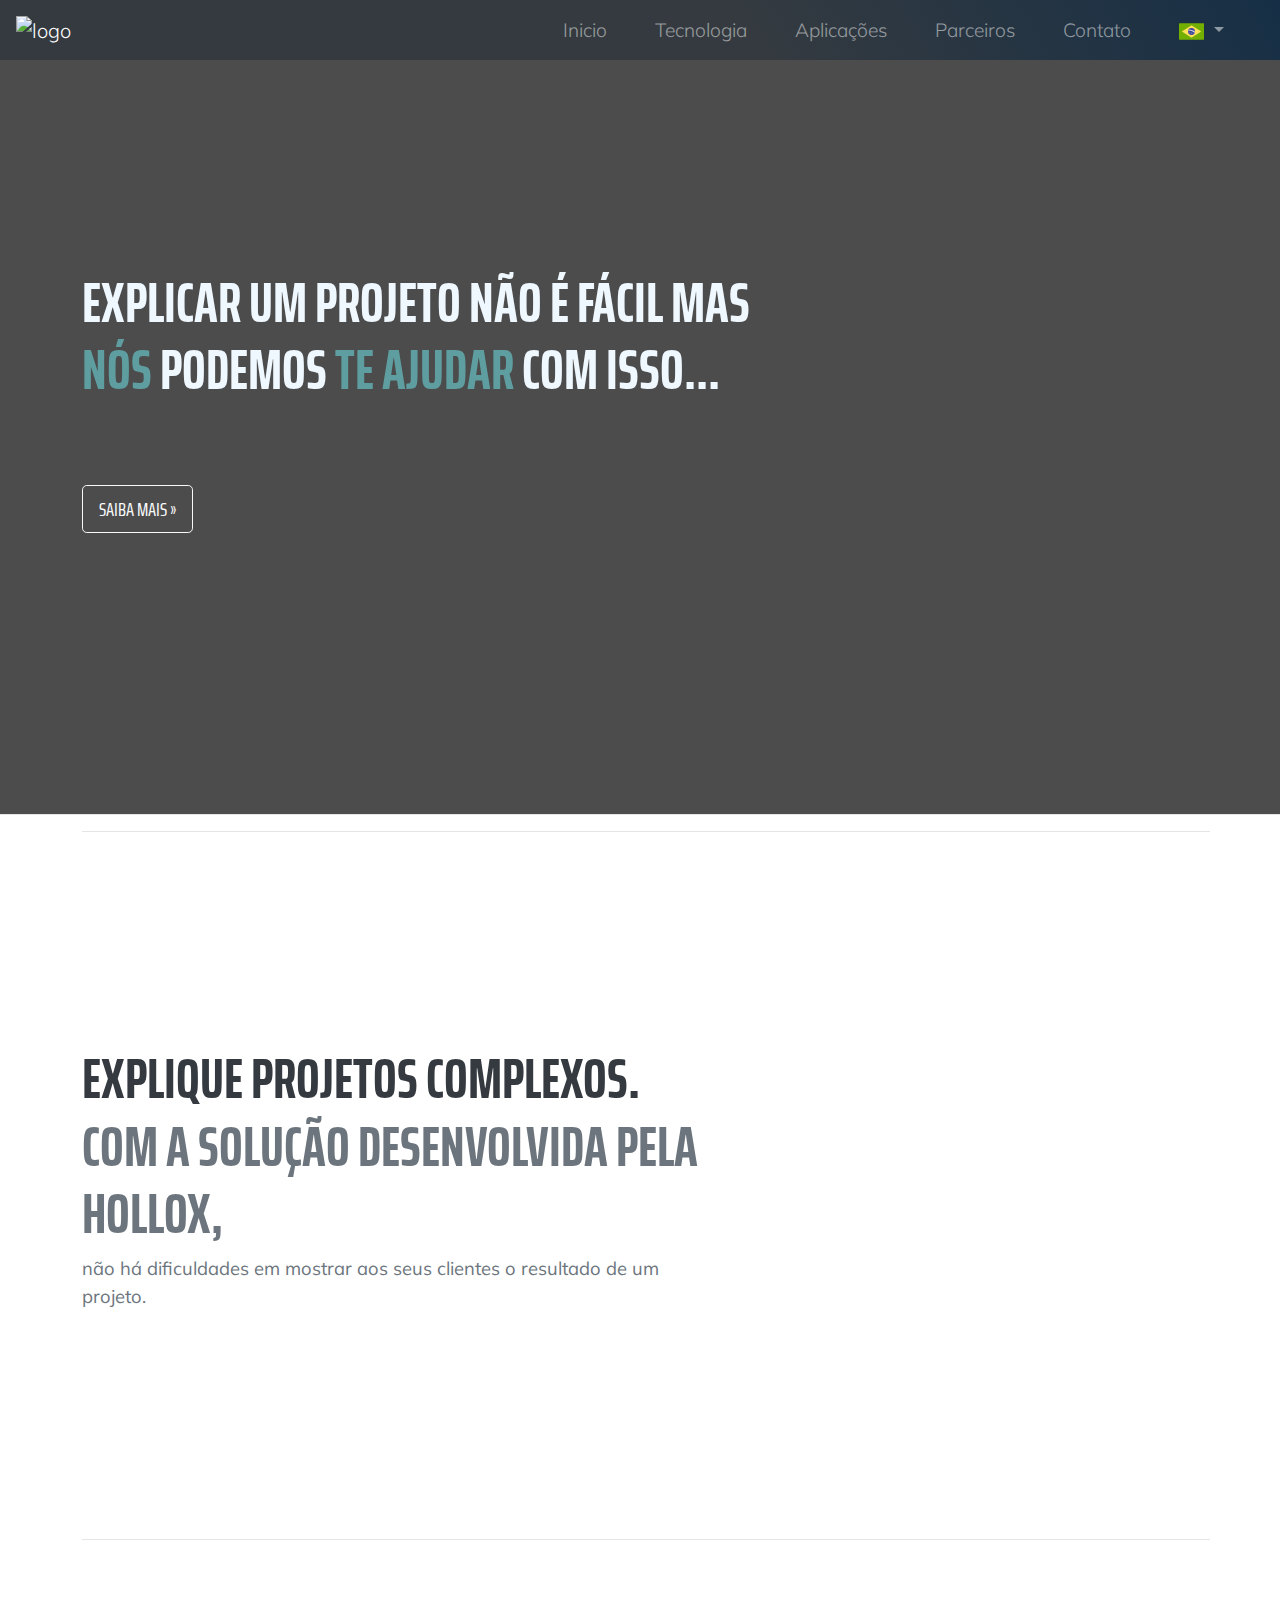
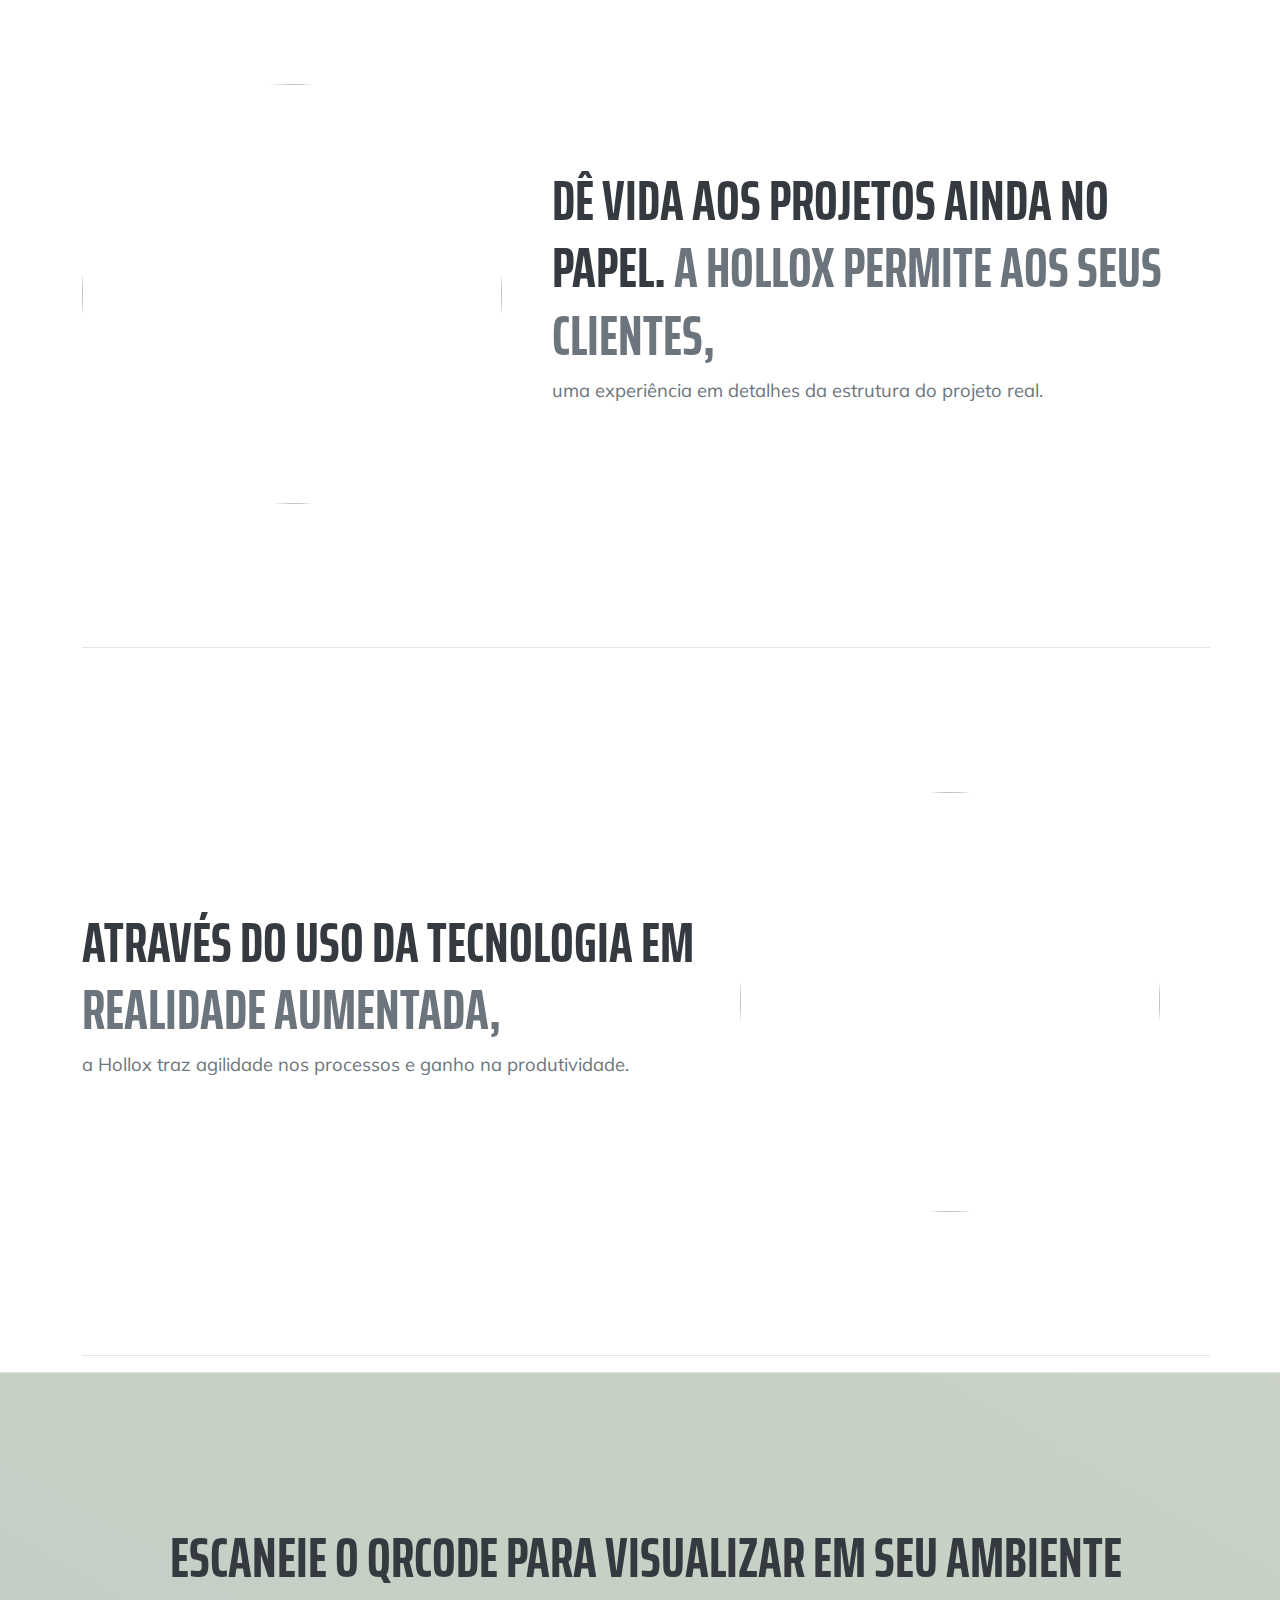
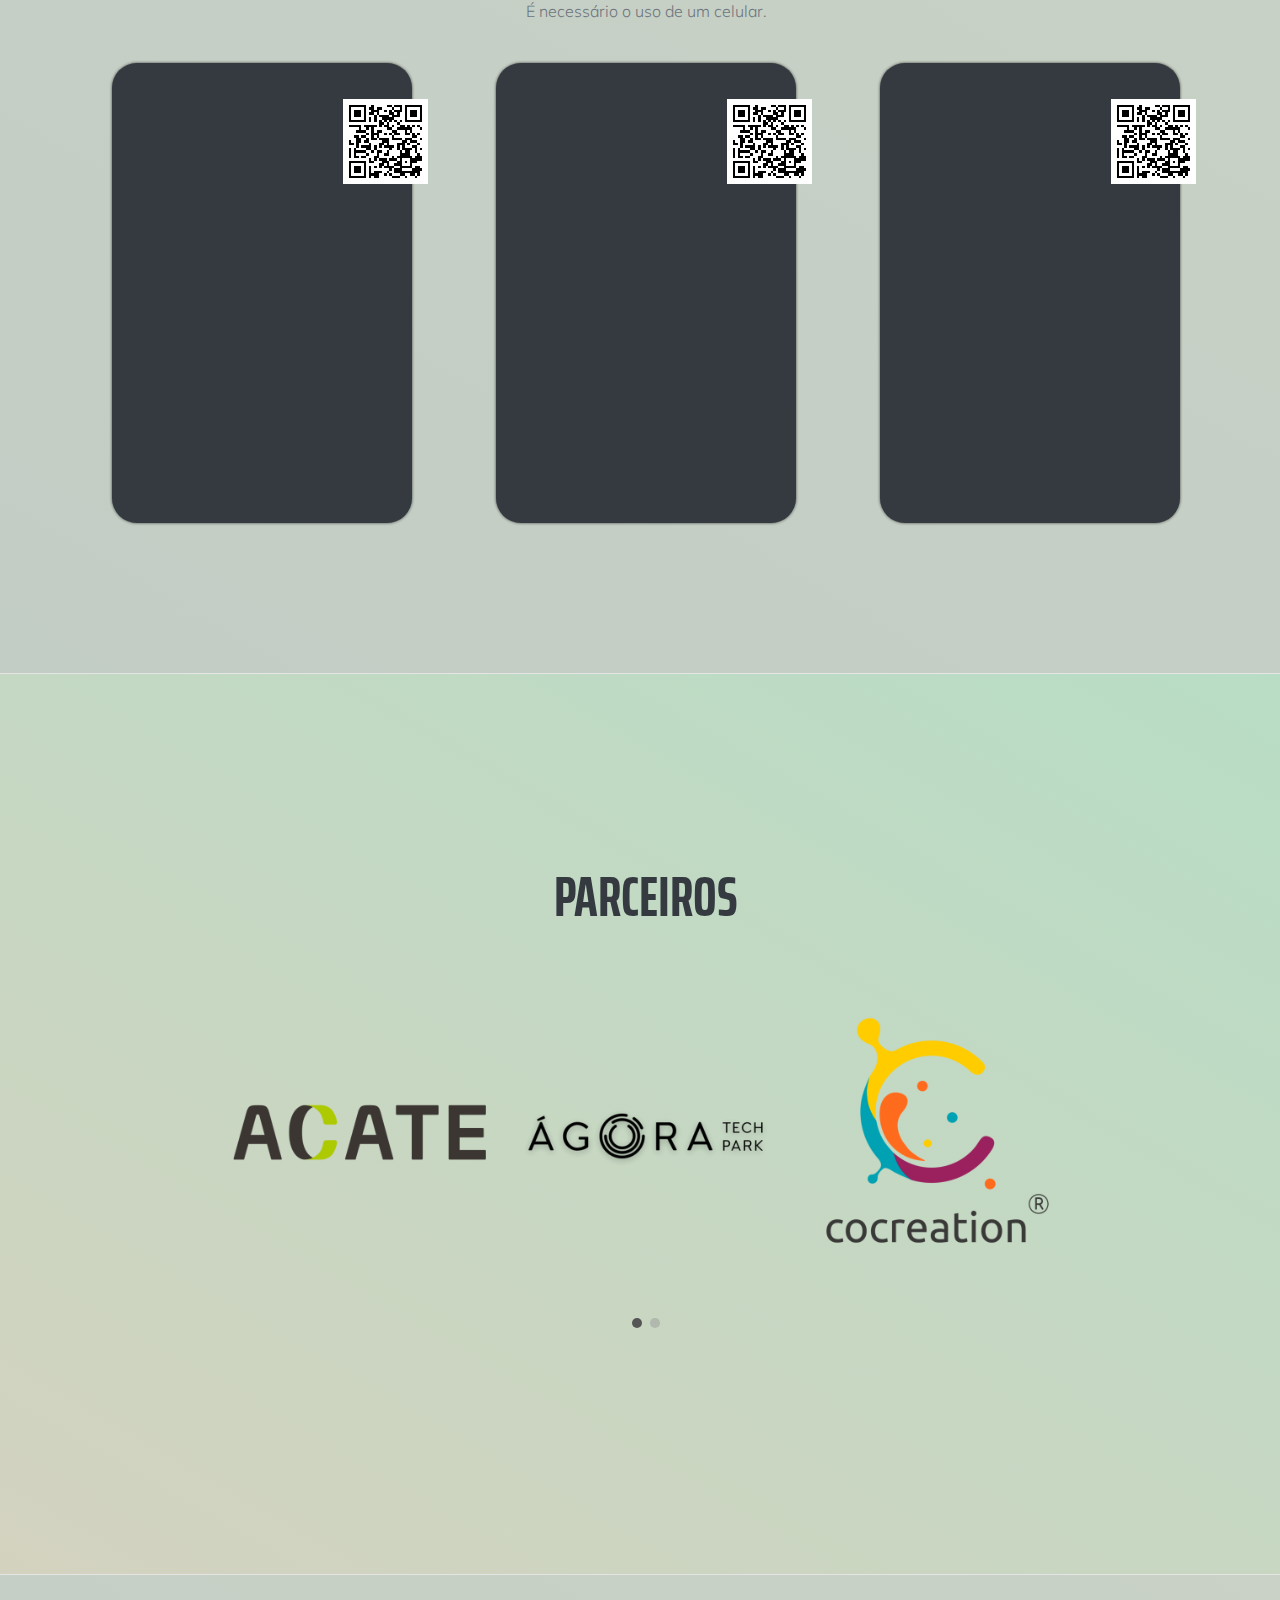
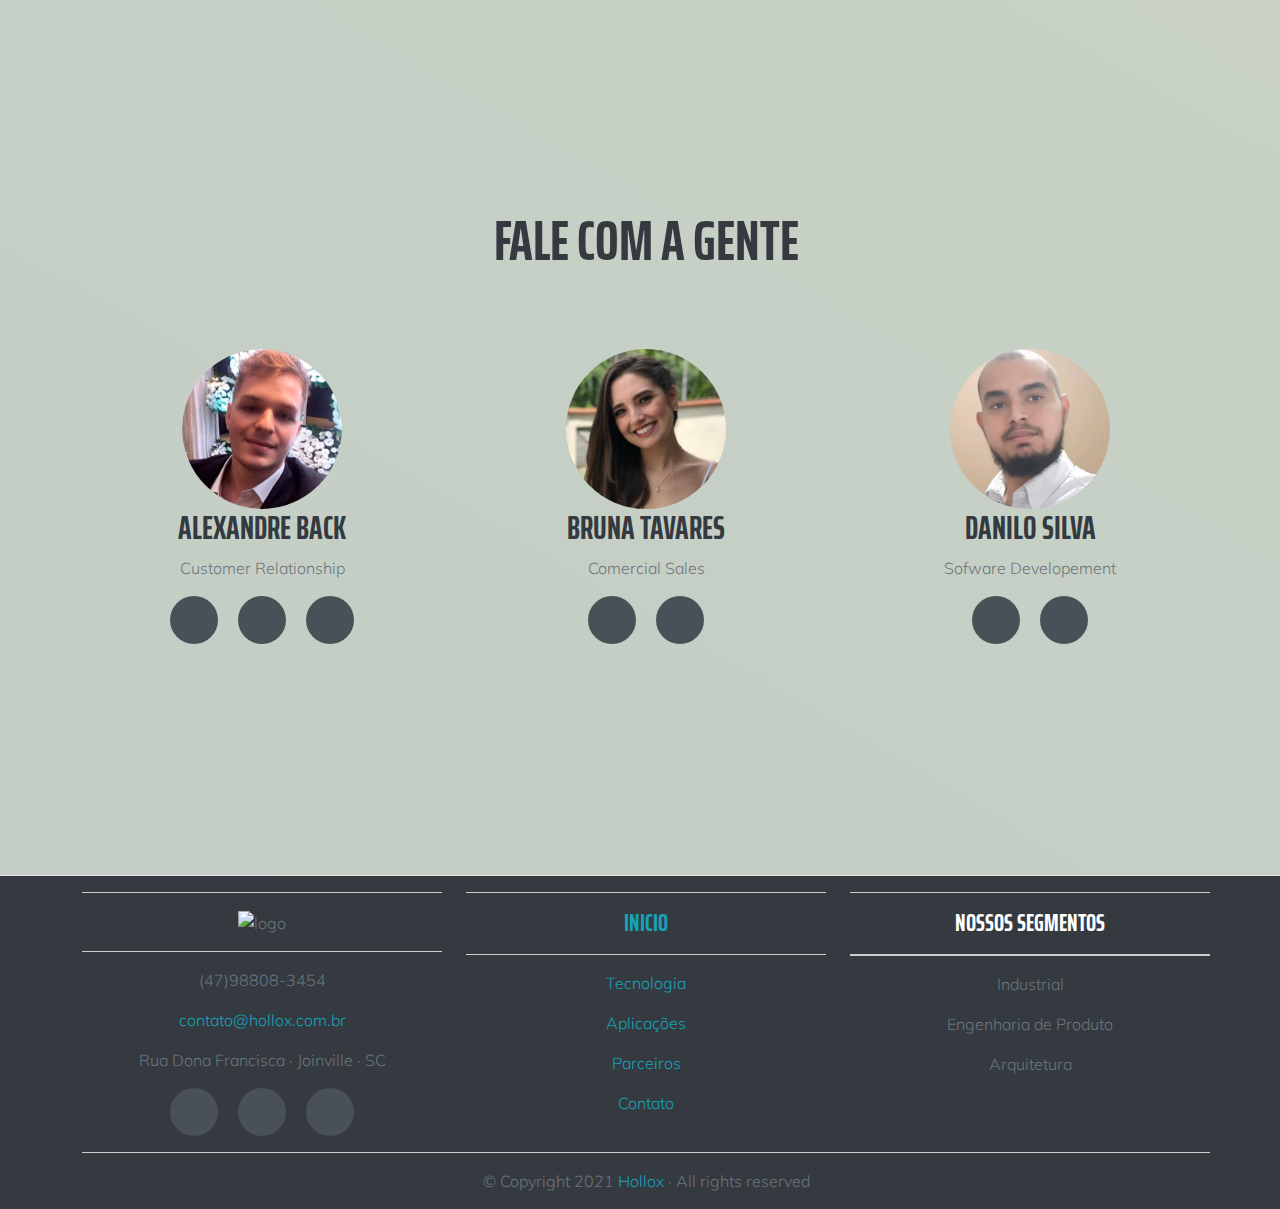
==== holloxSite/index.html @ 1ec5e2f7 "Adicionado Filtro black na imagem de capa" ====
<!doctype html>
<html lang="en">
  <head>
    <meta charset="utf-8">
    <meta name="viewport" content="width=device-width, initial-scale=1">
    <meta name="description" content="">
    <meta name="author" content="Mark Otto, Jacob Thornton, and Bootstrap contributors">
    <meta name="generator" content="Hugo 0.80.0">
    <title>Carousel Template · Bootstrap v5.0</title>

    <link rel="canonical" href="https://getbootstrap.com/docs/5.0/examples/carousel/">

    <link href="https://cdn.jsdelivr.net/npm/bootstrap@5.0.0-beta2/dist/css/bootstrap.min.css" rel="stylesheet" integrity="sha384-BmbxuPwQa2lc/FVzBcNJ7UAyJxM6wuqIj61tLrc4wSX0szH/Ev+nYRRuWlolflfl" crossorigin="anonymous">

    <!-- 🚨 REQUIRED: Web Components polyfill to support Edge and Firefox < 63 -->
    <script src="https://unpkg.com/@webcomponents/webcomponentsjs@2.1.3/webcomponents-loader.js"></script>

    <!-- 💁 OPTIONAL: Intersection Observer polyfill for better performance in Safari and IE11 -->
    <script src="https://unpkg.com/intersection-observer@0.5.1/intersection-observer.js"></script>

    <!-- 💁 OPTIONAL: Resize Observer polyfill improves resize behavior in non-Chrome browsers -->
    <script src="https://unpkg.com/resize-observer-polyfill@1.5.0/dist/ResizeObserver.js"></script>

    <!-- 💁 OPTIONAL: Fullscreen polyfill is needed to fully support AR features -->
    <script src="https://unpkg.com/fullscreen-polyfill@1.0.2/dist/fullscreen.polyfill.js"></script>

    <!-- 💁 OPTIONAL: Include prismatic.js for Magic Leap support -->
    <script src="https://unpkg.com/@magicleap/prismatic/prismatic.min.js"></script>
    
    <!-- 💁 OPTIONAL: The :focus-visible polyfill removes the focus ring for some input types -->
    <script src="https://unpkg.com/focus-visible@5.0.2/dist/focus-visible.js" defer></script>    
    
    <!-- Font Awesome icons (free version)-->
    <script src="https://use.fontawesome.com/releases/v5.15.1/js/all.js" crossorigin="anonymous"></script> 

    <!-- Google fonts-->
    <link href="https://fonts.googleapis.com/css?family=Saira+Extra+Condensed:500,700" rel="stylesheet" type="text/css" />
    <link href="https://fonts.googleapis.com/css?family=Muli:400,400i,800,800i" rel="stylesheet" type="text/css" />

    <!-- Bootstrap core CSS -->
    <link href="../assets/dist/css/bootstrap.min.css" rel="stylesheet">    

    <!-- Custom styles for this template -->
    <link href="css/carousel.css" rel="stylesheet">
  </head>

  <body id="page-top"> 
    <header>
      <!-- Navigation--> 
      <nav class="navbar navbar-dark bg-dark navbar-expand-lg fixed-top navbar-custom">
        <a class="navbar-brand" href="#home">
          <img src="http://hollox.com.br/img/logo.png" width="130" height="50" alt="logo">              
        </a>
        <button class="navbar-toggler" type="button" data-toggle="collapse" data-target="#navbar-list-6" aria-controls="navbarNav" aria-expanded="false" aria-label="Toggle navigation">
          <span class="navbar-toggler-icon"></span>
        </button>
        <div class="collapse navbar-collapse justify-content-end" id="navbar-list-6">
          <ul class="navbar-nav">                                               
            <li class="nav-item"><a class="nav-link js-scroll-trigger" href="#home" id="home01">Inicio</a></li>                
            <li class="nav-item"><a class="nav-link js-scroll-trigger" href="#tecnology" id="tecnology01">Tecnologia</a></li>            
            <li class="nav-item"><a class="nav-link js-scroll-trigger" href="#aplications" id="aplications01">Aplicações</a></li>
            <li class="nav-item"><a class="nav-link js-scroll-trigger" href="#parceiros" id="parceiros01">Parceiros</a></li>                
            <li class="nav-item"><a class="nav-link js-scroll-trigger" href="#contato" id="contato01">Contato</a></li>
            <li class="nav-item dropdown">
                <a class="nav-link dropdown-toggle" href="#" id="navbarDarkDropdownMenuLink" role="button" data-bs-toggle="dropdown">
                    <img id="dropDownCurrent" src="assets/img/brazil.svg" height="25" alt="logo">
                </a>
                <ul class="dropdown-menu dropdown-menu-dark" aria-labelledby="navbarDarkDropdownMenuLink">
                  <li><a class="dropdown-item" href="#" id="dropDownBR" onclick="imgBR(), changeLanguage_BR()"><img src="assets/img/brazil.svg" height="25" alt="logo"> PT-BR</a></li>
                  <li><a class="dropdown-item" href="#" id="drpDownEUA" onclick="imgEUA(), changeLanguage_EUA()"><img src="assets/img/eua.svg" height="25" alt="logo"> EUA</a></li>                      
                </ul>
              </li>                
            </li>                
          </ul>
        </div>
      </nav>
    </header>

    <div class="container-fluid p-0">
      <!-- cabecalho-->
      <footer id="home" style="background-image: linear-gradient(rgba(0, 0, 0, 0.7),
      rgba(0, 0, 0, 0.7)), url('assets/img/convertCapaFull.gif');
        background-repeat: no-repeat;
        background-attachment: fixed;
        background-size: cover; opacity: 1;">        
        <div class="container">
          <div class="row featurette">
            <div class="col-md-8 order-md-1" >
              <h2 class="featurette-heading" style="opacity: 100%; color: aliceblue;"></br></br></br></br>Explicar um projeto não é fácil mas <span style="color:cadetblue;">nós</span> podemos <span style="color:cadetblue;">te ajudar</span> com isso...  </br></br><a type="button" class="btn btn-outline-light btn-lg" href="#tecnology" id="liveToastBtn">Saiba mais »</a></br></br></br></br></br></h2>
            </div>              
          </div>       
        </div>
      </footer>       

      <hr class="m-0" /> 

      <footer class="container marketing" id="tecnology">   
        
        <hr class="featurette-divider">

        <div class="row featurette" style="display: flex; align-items: center; justify-content: center; height: 75vh; width: 100%;">
          <div class="col-md-7 order-md-2">
            <h2 class="featurette-heading">Explique projetos complexos. <span class="text-muted">Com a solução desenvolvida pela Hollox,</span></h2>
            <p class="lead">não há dificuldades em mostrar aos seus clientes o resultado de um projeto.</p>
          </div>
          <div class="col-md-5 order-md-2">
            <!-- 16:9 aspect ratio -->
            <div class="embed-responsive embed-responsive-16by9">
              <iframe class="embed-responsive-item" src="https://www.youtube.com/embed/s35lIK54ry0"></iframe>        
            </div>
          </div>
        </div>

        <hr class="featurette-divider">

        <div class="row featurette" style="display: flex; align-items: center; justify-content: center; height: 75vh; width: 100%;">
          <div class="col-md-7 order-md-2">
            <h2 class="featurette-heading">Dê vida aos projetos ainda no papel. <span class="text-muted">a Hollox permite aos seus clientes,</span></h2>
            <p class="lead">uma experiência em detalhes da estrutura do projeto real.</p>
          </div>
          <div class="col-md-5 order-md-1">
            <img width="420" height="420" src="assets/img/001.png" alt="" style="border-radius: 100%;"/>
          </div>
        </div>

        <hr class="featurette-divider">

        <div class="row featurette" style="display: flex; align-items: center; justify-content: center; height: 75vh; width: 100%;">
          <div class="col-md-7">
            <h2 class="featurette-heading">Através do uso da tecnologia em <span class="text-muted">realidade aumentada,</span></h2>
            <p class="lead">a Hollox traz agilidade nos processos e ganho na produtividade.</p>
          </div>
            <div class="col-md-5">
              <img width="420" height="420" src="assets/img/002.png" alt="" style="border-radius: 100%;"/>
          </div>
        </div>        

        <hr class="featurette-divider">        

        <!-- /END THE FEATURETTES -->

      </footer><!-- /.container -->

      <hr class="m-0" />

      <footer class="gradientContato" id="aplications">
        <div class="container-xl">
          <div class="col-12">
            <h2 style="text-align: center;">ESCANEIE O QRCODE PARA VISUALIZAR EM SEU AMBIENTE</h2>
            <p style="text-align: center;">É necessário o uso de um celular.</br></br><p>
          </div>
                              
          <div class="row text-center">
            <div class="col-md-4">          
              <div id="card">
                <model-viewer id="paused-change-demo"
                    src="https://cdn.glitch.com/5b7a8ebc-1de7-47b4-8928-0788606b2faf%2FmodeloFORMULA_retirada.glb?v=1598569548732"      
                    shadow-intensity="3"
                    camera-controls autoplay animation-name="action01"                  
                    interaction-prompt="auto"
                    auto-rotate ar magic-leap> 
                    
                    <div style=" background-color: white;
                        border-radius: 30px;
                        border: none;
                        position: absolute; 
                        top: 4vh; 
                        right: 2vw; ">
                        <img src="assets/img/formula.svg" width="85vw"> 
                    </div>  
                </model-viewer>                            
              </div> 
            </div><!-- /.col-lg-4 -->
  
            <div class="col-md-4">          
              <div id="card">
                <model-viewer id="paused-change-demo"
                    src="https://cdn.glitch.com/5b7a8ebc-1de7-47b4-8928-0788606b2faf%2FmodeloFORMULA_retirada.glb?v=1598569548732"      
                    shadow-intensity="3"
                    camera-controls autoplay animation-name="action01"                  
                    interaction-prompt="auto"
                    auto-rotate ar magic-leap> 
                    
                    <div style=" background-color: white;
                        border-radius: 30px;
                        border: none;
                        position: absolute; 
                        top: 4vh; 
                        right: 2vw; ">
                        <img src="assets/img/formula.svg" width="85vw"> 
                    </div>  
                </model-viewer>                            
              </div> 
            </div><!-- /.col-lg-4 -->
  
            <div class="col-md-4">          
              <div id="card">
                <model-viewer id="paused-change-demo"
                    src="https://cdn.glitch.com/5b7a8ebc-1de7-47b4-8928-0788606b2faf%2FmodeloFORMULA_retirada.glb?v=1598569548732"      
                    shadow-intensity="3"
                    camera-controls autoplay animation-name="action01"                  
                    interaction-prompt="auto"
                    auto-rotate ar magic-leap> 
                    
                    <div style=" background-color: white;
                        border-radius: 30px;
                        border: none;
                        position: absolute; 
                        top: 4vh; 
                        right: 2vw; ">
                        <img src="assets/img/formula.svg" width="85vw"> 
                    </div>  
                </model-viewer>                            
              </div> 
            </div><!-- /.col-lg-4 -->
            
          </div><!-- /.row -->
        </div>
      </footer>

      <hr class="m-0" /> 

      <footer class="gradient02" id="parceiros">
        <section class="resume-section">               
          <style>                   
              .carousel {	
                  margin: 0 auto;
                  padding: 0 50px;
              }
              .carousel .carousel-item {
                  text-align: center;
                  overflow: hidden;
                  height: 300px;
              }
              .carousel .carousel-item .img-box {
                  background:transparent;
                  padding: 5px;
              
              }
              .carousel .carousel-item img {
                  margin: 0 auto;
              }
              .carousel-control-prev, .carousel-control-next {
                  width: 68px;
                  background: none;
              }
              .carousel-control-prev i, .carousel-control-next i {
                  font-size: 28px;
                  position: absolute;
                  top: 50%;
                  display: inline-block;
                  margin-top: -15px;
                  z-index: 5;
                  left: 0;
                  right: 0;
                  color: rgba(0, 0, 0, 0.8);
                  
              }
              .carousel-indicators {
                  bottom: -40px;
              }
              .carousel-indicators li, .carousel-indicators li.active {
                  width: 10px;
                  height: 10px;
                  border: none;
                  border-radius: 50%;
                  margin: 1px 4px;
                  
              }
              .carousel-indicators li {	
                  background: #999;
                  border-color: transparent;
              }
              .carousel-indicators li.active {
                  background: #555;
              }
          </style>              
          
          <div class="container-xl">
              <div class="row">
                  <div class="col-md-10  mx-auto">   
                      <h2 class="centralizado">Parceiros</br></br></h2>   
                                              
                      <div id="myCarousel" class="carousel slide" data-ride="carousel" data-interval="2000">
                          <!-- Carousel indicators -->
                          <ol class="carousel-indicators">
                              <li data-target="#myCarousel" data-slide-to="0" class="active"></li>
                              <li data-target="#myCarousel" data-slide-to="1"></li>                                                                       
                          </ol>   
                          <!-- Wrapper for carousel items -->
                          <div class="carousel-inner">
                              <div class="carousel-item active">
                                  <div class="row">
                                      <div class="col-sm-4"><div class="img-box"><img src="assets/img/logo04.png" class="img-fluid" alt=""></div></div>
                                      <div class="col-sm-4"><div class="img-box"><img src="assets/img/logo02.png" class="img-fluid" alt=""></div></div>
                                      <div class="col-sm-4"><div class="img-box"><img src="assets/img/logo03.png" class="img-fluid" alt=""></div></div>
                                  </div>
                              </div>
                              <div class="carousel-item">
                                  <div class="row">
                                      <div class="col-sm-4"><div class="img-box"><img src="assets/img/logo01.png" class="img-fluid" alt=""></div></div>
                                      <div class="col-sm-4"><div class="img-box"><img src="assets/img/logo05.png" class="img-fluid" alt=""></div></div>
                                      <div class="col-sm-4"><div class="img-box"><img src="assets/img/logo08.png" class="img-fluid" alt=""></div></div>
                                  </div>
                              </div>                                                                   
                          </div>
                          <!-- Carousel controls -->
                          <a class="carousel-control-prev" href="#myCarousel" data-slide="prev">
                              <i class="fa fa-chevron-left"></i>
                          </a>
                          <a class="carousel-control-next" href="#myCarousel" data-slide="next">
                              <i class="fa fa-chevron-right"></i>
                          </a>
                      </div>
                  </div>
              </div>
          </div>         
                              
        </section>
      </footer>

      <hr class="m-0" />

      <footer class="gradientContato" id="contato">
        <div class="container-xl">
          <div class="col-12">
            <h2 style="text-align: center;">Fale com a Gente</br></br></h2>
          </div>                    
          <div class="row text-center">
            <div class="col-md-4">          
              <img src="assets/img/alexandreBack.png" height="160" alt="logos" style="border-radius: 100%;">
              <h3>Alexandre Back</h3>                                                       
              <p>Customer Relationship</p>   
              <div class="social-icons">
                <a class="social-icon" href="https://www.linkedin.com/in/alexandreback/"><i class="fab fa-linkedin-in"></i></a>                    
                <a class="social-icon" href="https://api.whatsapp.com/send?phone=5547992301261&text=Entre%20em%20contato%20com%20a%20Hollox."><i class="fab fa-whatsapp"></i></a>                 
                <a class="social-icon" href="https://t.me/alexandreback"><i class="fab fa-telegram"></i></a>                               
              </div>
            </div><!-- /.col-lg-4 -->
  
            <div class="col-md-4">
              <img src="assets/img/bruna.jfif" height="160" alt="logos" style="border-radius: 100%;">
              <h3>Bruna Tavares</h3>                                                       
              <p>Comercial Sales</p>   
              <div class="social-icons">
                <a class="social-icon" href="https://www.linkedin.com/in/brunaltavares/"><i class="fab fa-linkedin-in"></i></a>                    
                <a class="social-icon" href="https://www.instagram.com/brultavares"><i class="fab fa-instagram"></i></a>                                
              </div>
            </div><!-- /.col-lg-4 -->
  
            <div class="col-md-4">
              <img src="assets/img/profile.jfif" height="160" alt="logos" style="border-radius: 100%;">
              <h3>Danilo Silva</h3>                                                       
              <p>Sofware Developement</p>   
              <div class="social-icons">
                <a class="social-icon" href="https://www.linkedin.com/in/danilo-silva-628671b3/"><i class="fab fa-linkedin-in"></i></a>                    
                <a class="social-icon" href="https://github.com/SIA2602"><i class="fab fa-github"></i></a>                                
              </div>
            </div><!-- /.col-lg-4 -->
            
          </div><!-- /.row -->
        </div>
      </footer>

      <hr class="m-0" />

      <!-- rodape-->
      <footer style="width: 100%;background: linear-gradient(60deg,var(--dark), var(--gray-dark));background-size: 400% 400%; animation: colors 15s ease-in infinite;"} >
      <div class="container">
      <div class="row text-center">

        <div class="col-md-4">
            <hr style="border-top: 1.5px solid #ccc; background: transparent;">
            <img src="http://hollox.com.br/img/logo.png" height="30" alt="logo">
            <hr style="border-top: 1.5px solid #ccc; background: transparent;">
            <p>(47)98808-3454</p>
            <p><a href="mailto:contato@hollox.com.br?subject=Fale%20Conosco">contato@hollox.com.br</a></p>                             
            <p>Rua Dona Francisca · Joinville · SC</p>   
            <div class="social-icons">
              <a class="social-icon" href="https://www.linkedin.com/company/holllox/"><i class="fab fa-linkedin-in"></i></a>                    
              <a class="social-icon" href="https://www.instagram.com/arhollox"><i class="fab fa-instagram"></i></a>
              <a class="social-icon" href="https://www.youtube.com/channel/UCxHd5ruQZ3ZsEC08xYRdHQQ"><i class="fab fa-youtube"></i></a>
            </div>                         
        </div>                    

        <div class="col-md-4">                            
            <hr style="border-top: 1.5px solid #ccc; background: transparent;">
            <h4 style="color:white"><a href="#home">Inicio</a></h4>
            <hr style="border-top: 1.5px solid #ccc; background: transparent;">                            
            <p><a href="#tecnology">Tecnologia</a></p>
            <p><a href="#aplications">Aplicações</a></p>
            <p><a href="#parceiros">Parceiros</a></p> 
            <p><a href="#contato">Contato</a></p>                           
        </div>
        
        <div class="col-md-4">                    
            <hr style="border-top: 1.5px solid #ccc; background: transparent;">
            <h4 style="color:white">Nossos Segmentos</h4>
            <hr style="border-top: 2px solid #ccc; background: transparent;">
            <p>Industrial</p>
            <p>Engenharia de Produto</p>                            
            <p>Arquitetura</p>                                
        </div>

        <div class="col-12">
            <hr style="border-top: 1.5px solid #ccc; background: transparent;">
            <p class="text-center">&copy; Copyright 2021 <a href="#home">Hollox</a> · All rights reserved</p>
        </div>
      </div>
      </div>
      </footer>
    </div>

    <!-- 💁 Include both scripts below to support all browsers! -->
    <!-- Loads <model-viewer> for modern browsers: -->
    <script type="module"
    src="https://unpkg.com/@google/model-viewer/dist/model-viewer.js">
    </script>

    <!-- Loads <model-viewer> for old browsers like IE11: -->
    <script nomodule
    src="https://unpkg.com/@google/model-viewer/dist/model-viewer-legacy.js">
    </script>

    <!-- Bootstrap core JS-->
    <script src="https://cdnjs.cloudflare.com/ajax/libs/jquery/3.5.1/jquery.min.js"></script>
    <script src="https://cdn.jsdelivr.net/npm/bootstrap@4.5.3/dist/js/bootstrap.bundle.min.js"></script>
    <!-- Third party plugin JS-->
    <script src="https://cdnjs.cloudflare.com/ajax/libs/jquery-easing/1.4.1/jquery.easing.min.js"></script>
    <script src="https://cdn.jsdelivr.net/npm/@popperjs/core@2.6.0/dist/umd/popper.min.js" integrity="sha384-KsvD1yqQ1/1+IA7gi3P0tyJcT3vR+NdBTt13hSJ2lnve8agRGXTTyNaBYmCR/Nwi" crossorigin="anonymous"></script>
    <script src="https://cdn.jsdelivr.net/npm/bootstrap@5.0.0-beta2/dist/js/bootstrap.min.js" integrity="sha384-nsg8ua9HAw1y0W1btsyWgBklPnCUAFLuTMS2G72MMONqmOymq585AcH49TLBQObG" crossorigin="anonymous"></script>
    
    <script src="js/scripts.js"></script>
  </body>
</html>
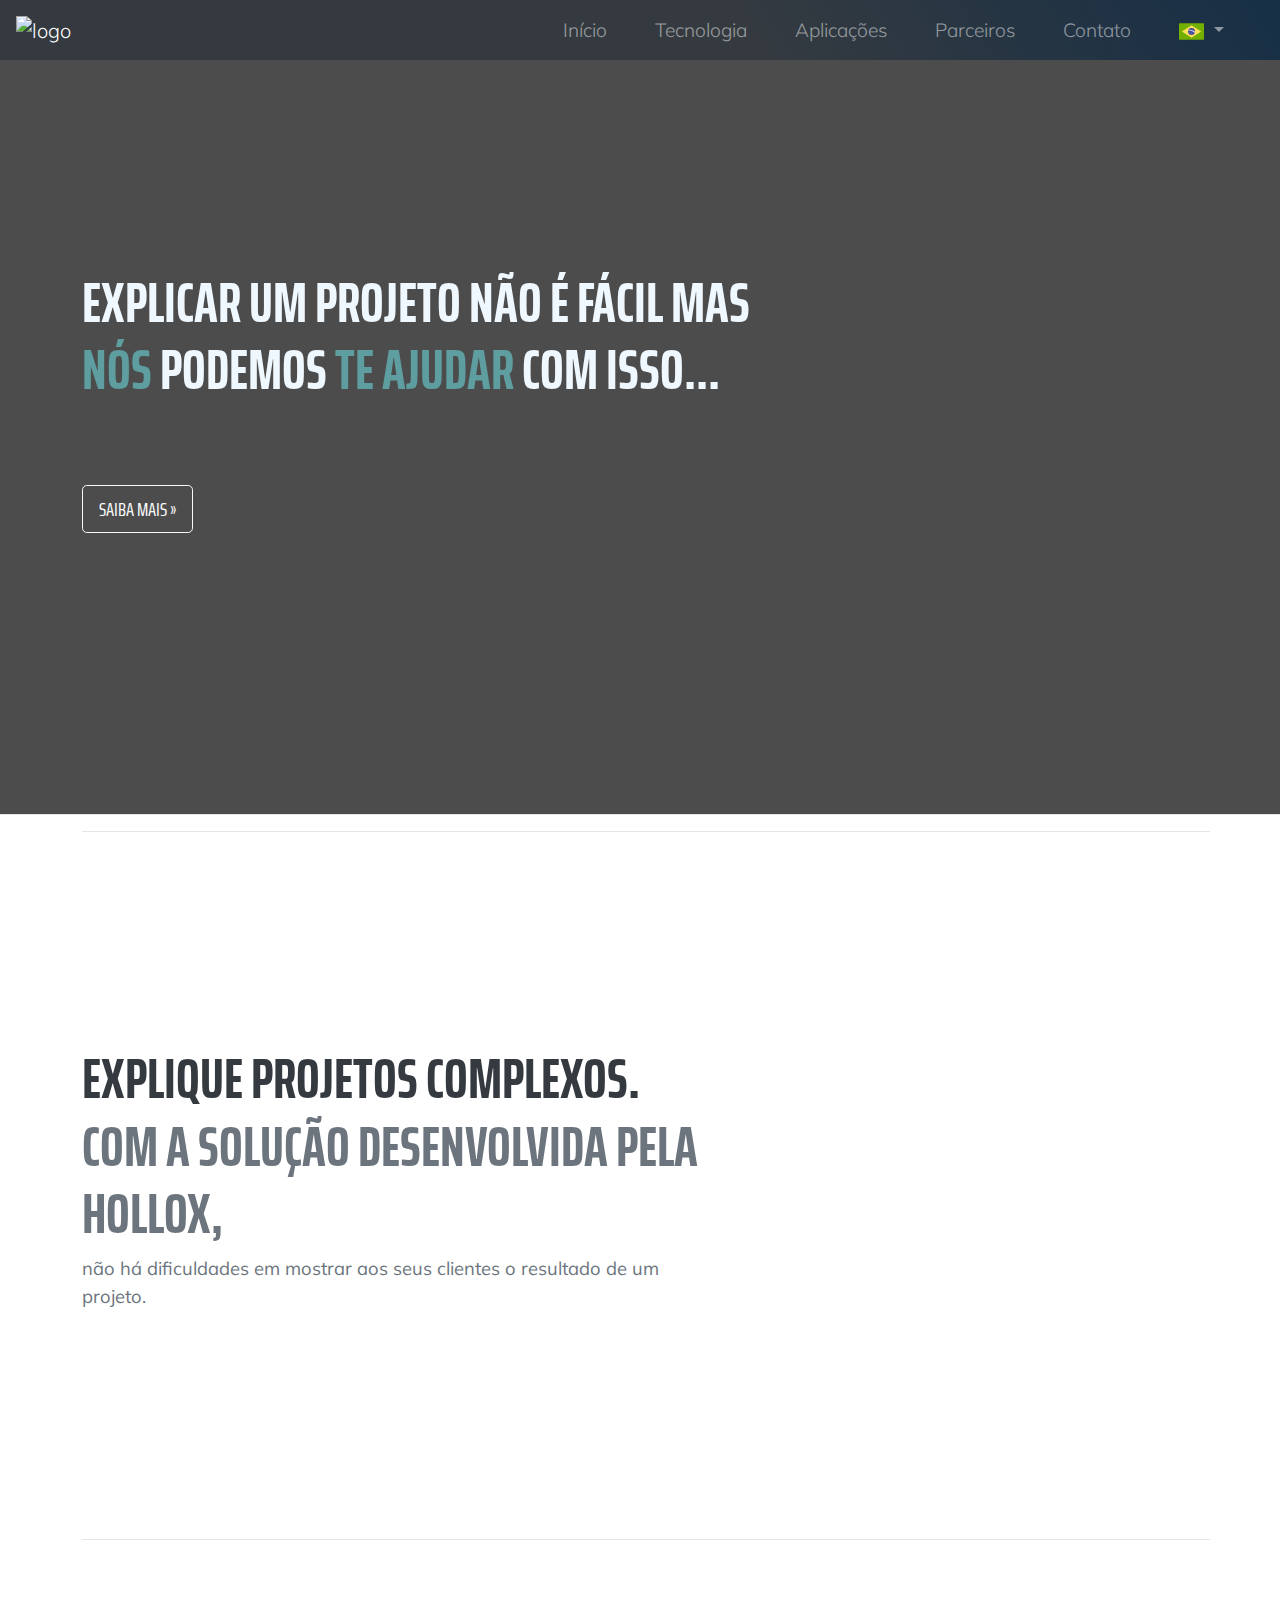
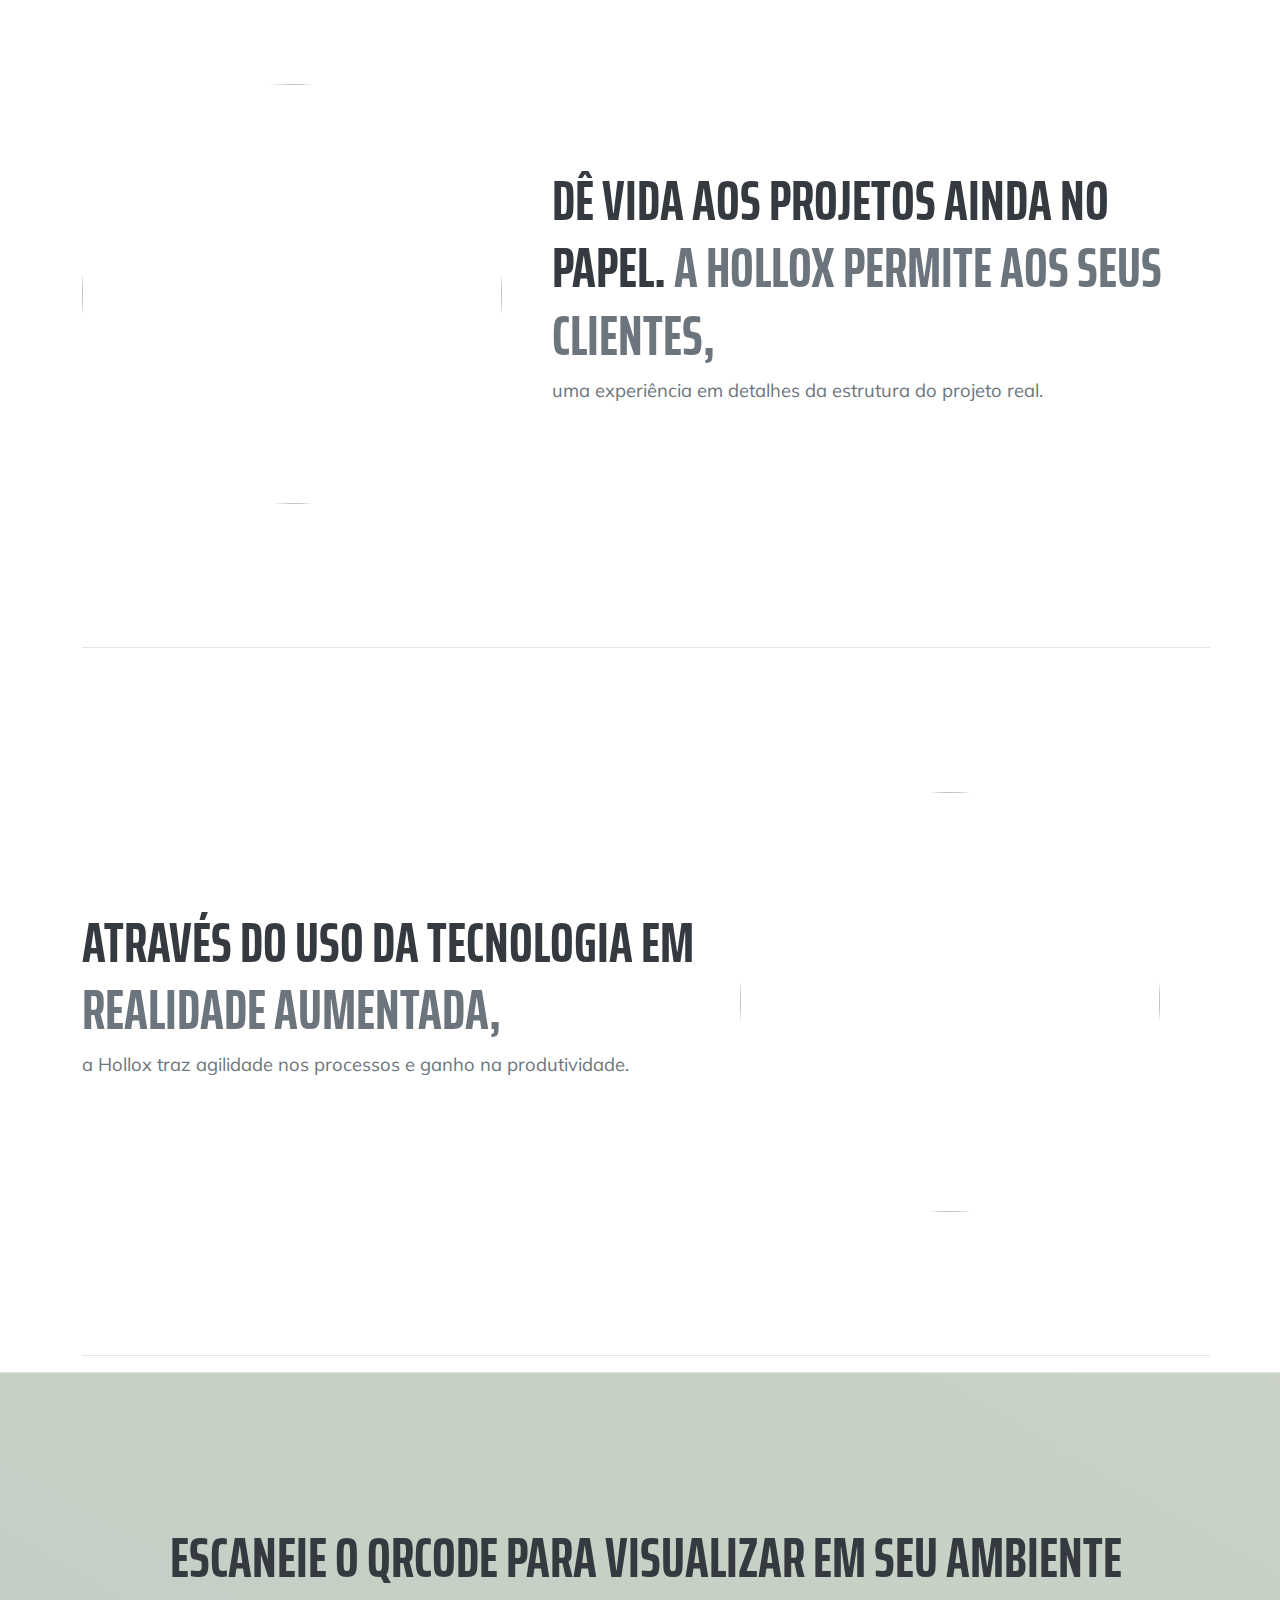
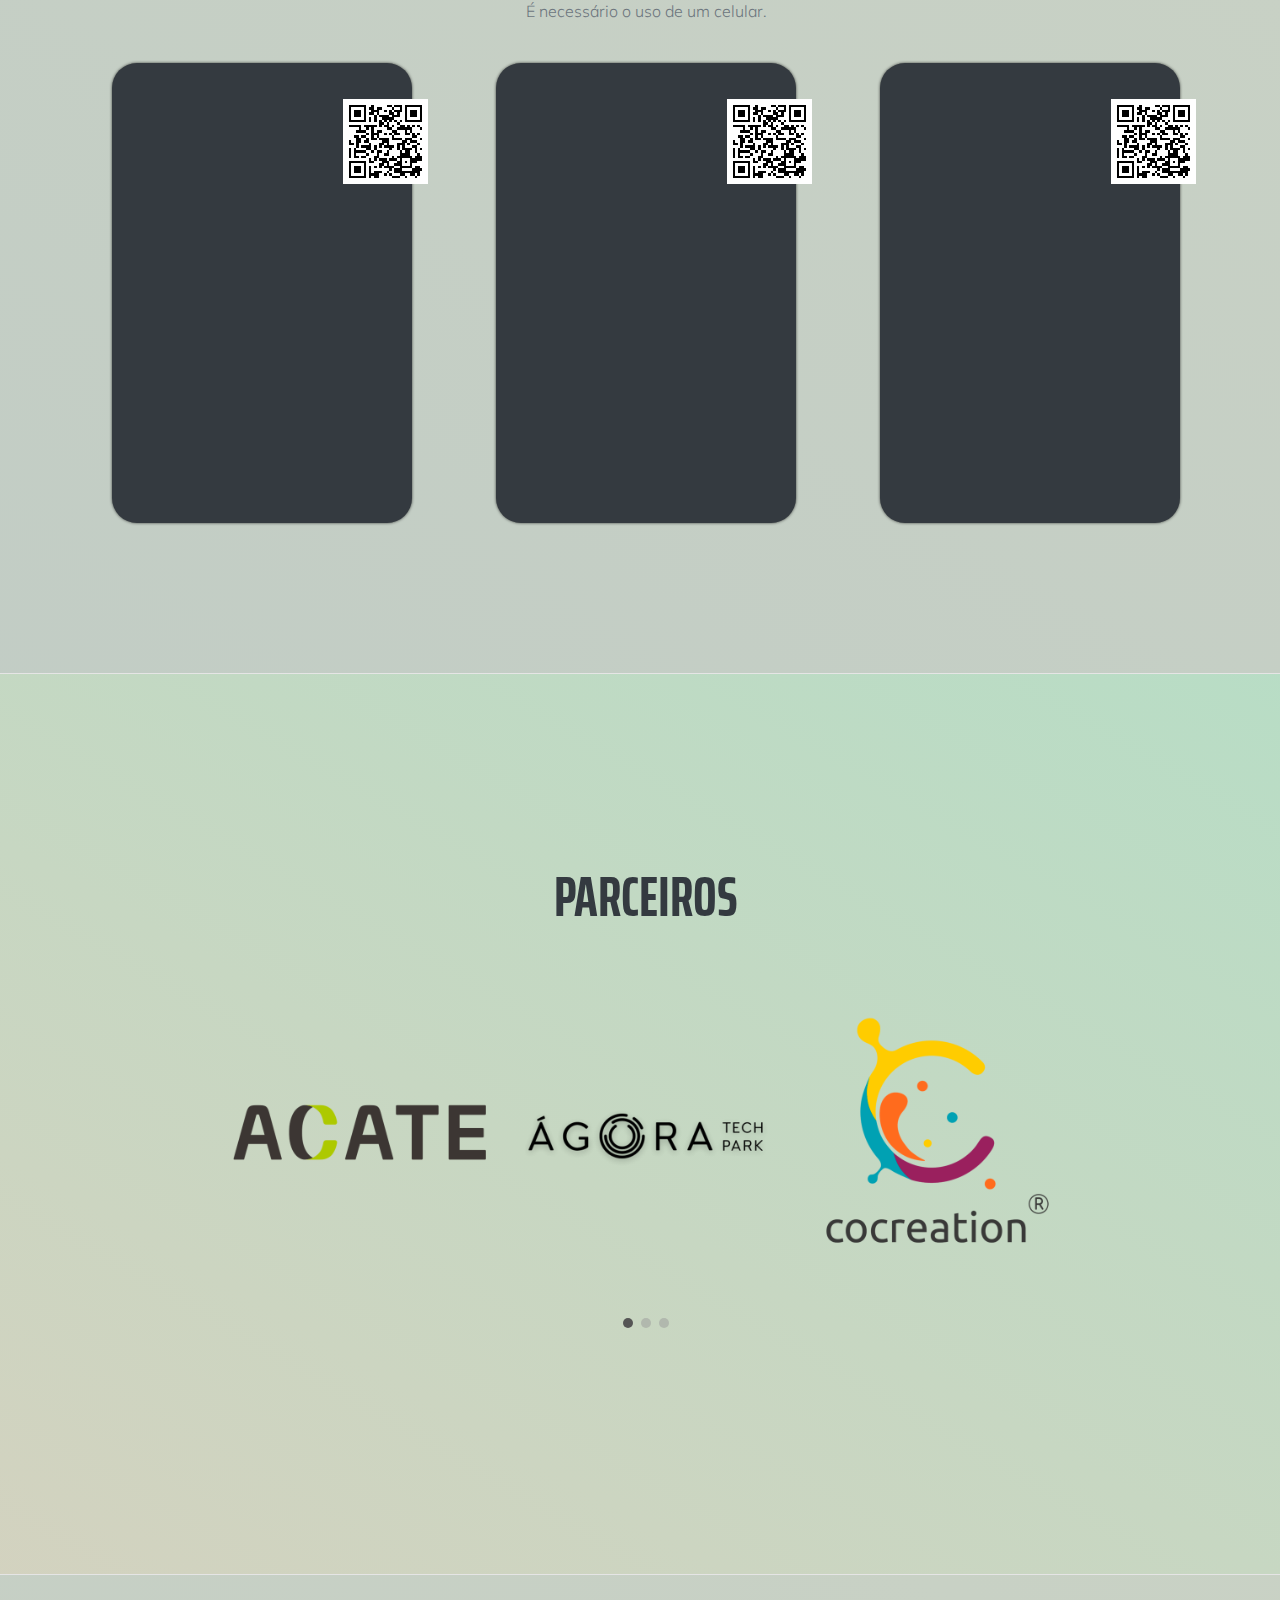
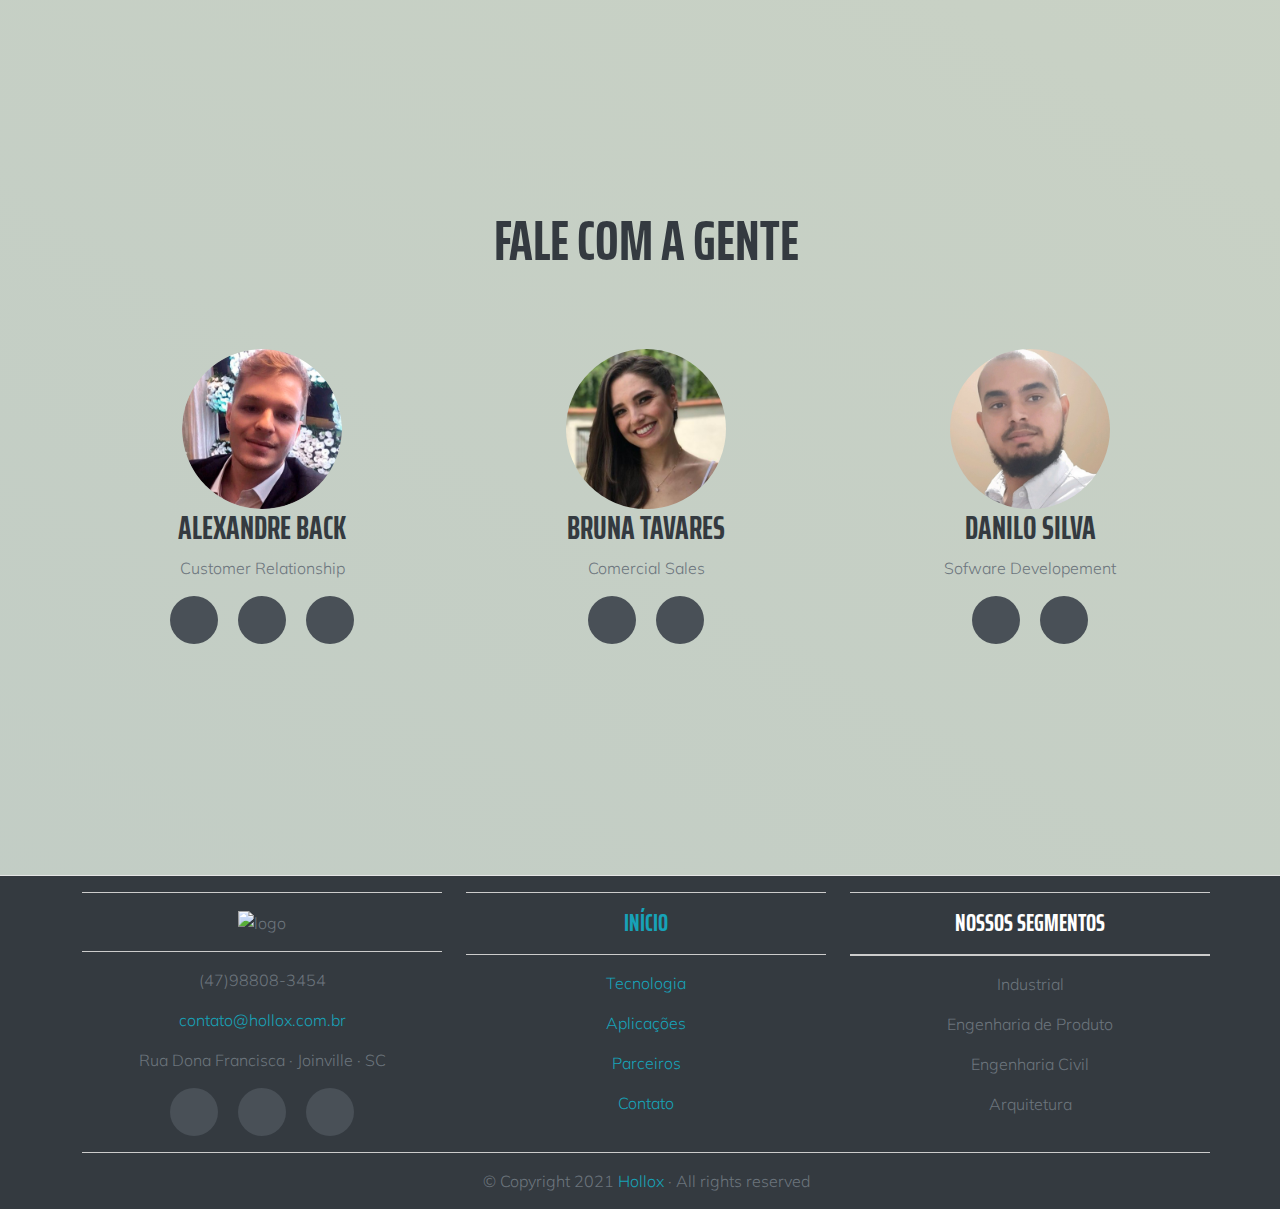
==== commit 43f49eda: "Adicionando Gifs" ====
--- a/holloxSite/index.html
+++ b/holloxSite/index.html
@@ -56,7 +56,7 @@
         </button>
         <div class="collapse navbar-collapse justify-content-end" id="navbar-list-6">
           <ul class="navbar-nav">                                               
-            <li class="nav-item"><a class="nav-link js-scroll-trigger" href="#home" id="home01">Inicio</a></li>                
+            <li class="nav-item"><a class="nav-link js-scroll-trigger" href="#home" id="home01">Início</a></li>                
             <li class="nav-item"><a class="nav-link js-scroll-trigger" href="#tecnology" id="tecnology01">Tecnologia</a></li>            
             <li class="nav-item"><a class="nav-link js-scroll-trigger" href="#aplications" id="aplications01">Aplicações</a></li>
             <li class="nav-item"><a class="nav-link js-scroll-trigger" href="#parceiros" id="parceiros01">Parceiros</a></li>                
@@ -119,7 +119,7 @@
             <p class="lead">uma experiência em detalhes da estrutura do projeto real.</p>
           </div>
           <div class="col-md-5 order-md-1">
-            <img width="420" height="420" src="assets/img/001.png" alt="" style="border-radius: 100%;"/>
+            <img width="420" height="420" src="assets/img/001.gif" alt="" style="border-radius: 100%;"/>
           </div>
         </div>
 
@@ -131,7 +131,7 @@
             <p class="lead">a Hollox traz agilidade nos processos e ganho na produtividade.</p>
           </div>
             <div class="col-md-5">
-              <img width="420" height="420" src="assets/img/002.png" alt="" style="border-radius: 100%;"/>
+              <img width="420" height="420" src="assets/img/002.gif" alt="" style="border-radius: 100%;"/>
           </div>
         </div>        
 
@@ -285,7 +285,8 @@
                           <!-- Carousel indicators -->
                           <ol class="carousel-indicators">
                               <li data-target="#myCarousel" data-slide-to="0" class="active"></li>
-                              <li data-target="#myCarousel" data-slide-to="1"></li>                                                                       
+                              <li data-target="#myCarousel" data-slide-to="1"></li>  
+                              <li data-target="#myCarousel" data-slide-to="2"></li>                                                                     
                           </ol>   
                           <!-- Wrapper for carousel items -->
                           <div class="carousel-inner">
@@ -302,7 +303,14 @@
                                       <div class="col-sm-4"><div class="img-box"><img src="assets/img/logo05.png" class="img-fluid" alt=""></div></div>
                                       <div class="col-sm-4"><div class="img-box"><img src="assets/img/logo08.png" class="img-fluid" alt=""></div></div>
                                   </div>
-                              </div>                                                                   
+                              </div>  
+                              <div class="carousel-item">
+                                <div class="row">
+                                    <div class="col-sm-4"><div class="img-box"><img src="assets/img/logo07.png" class="img-fluid" alt=""></div></div>
+                                    <div class="col-sm-4"><div class="img-box"><img src="assets/img/logo09.png" class="img-fluid" alt=""></div></div>
+                                    <div class="col-sm-4"><div class="img-box"><img src="assets/img/logo10.png" class="img-fluid" alt=""></div></div>
+                                </div>
+                            </div>                                                                  
                           </div>
                           <!-- Carousel controls -->
                           <a class="carousel-control-prev" href="#myCarousel" data-slide="prev">
@@ -344,7 +352,7 @@
               <p>Comercial Sales</p>   
               <div class="social-icons">
                 <a class="social-icon" href="https://www.linkedin.com/in/brunaltavares/"><i class="fab fa-linkedin-in"></i></a>                    
-                <a class="social-icon" href="https://www.instagram.com/brultavares"><i class="fab fa-instagram"></i></a>                                
+                <a class="social-icon" href="https://t.me/brultavares"><i class="fab fa-telegram"></i></a>                                
               </div>
             </div><!-- /.col-lg-4 -->
   
@@ -385,7 +393,7 @@
 
         <div class="col-md-4">                            
             <hr style="border-top: 1.5px solid #ccc; background: transparent;">
-            <h4 style="color:white"><a href="#home">Inicio</a></h4>
+            <h4 style="color:white"><a href="#home">Início</a></h4>
             <hr style="border-top: 1.5px solid #ccc; background: transparent;">                            
             <p><a href="#tecnology">Tecnologia</a></p>
             <p><a href="#aplications">Aplicações</a></p>
@@ -398,7 +406,8 @@
             <h4 style="color:white">Nossos Segmentos</h4>
             <hr style="border-top: 2px solid #ccc; background: transparent;">
             <p>Industrial</p>
-            <p>Engenharia de Produto</p>                            
+            <p>Engenharia de Produto</p>  
+            <p>Engenharia Civil</p>                          
             <p>Arquitetura</p>                                
         </div>
 
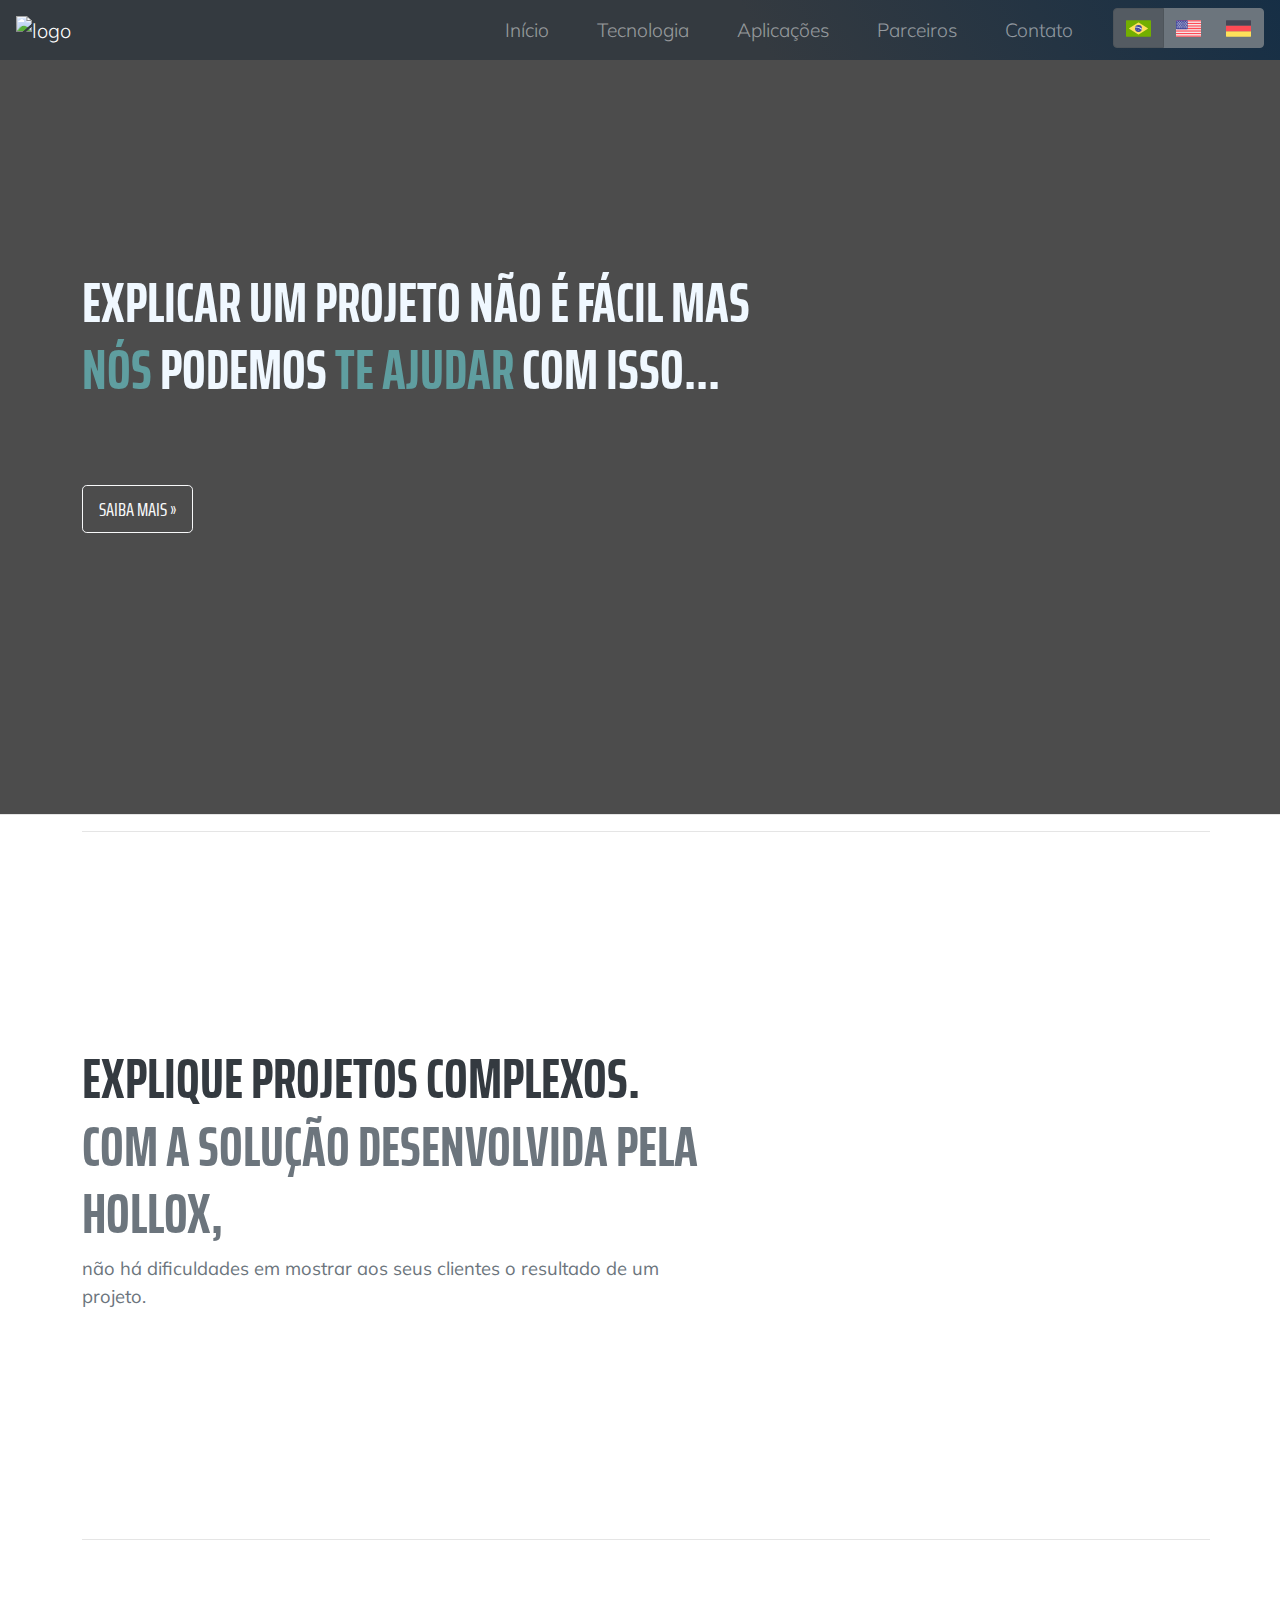
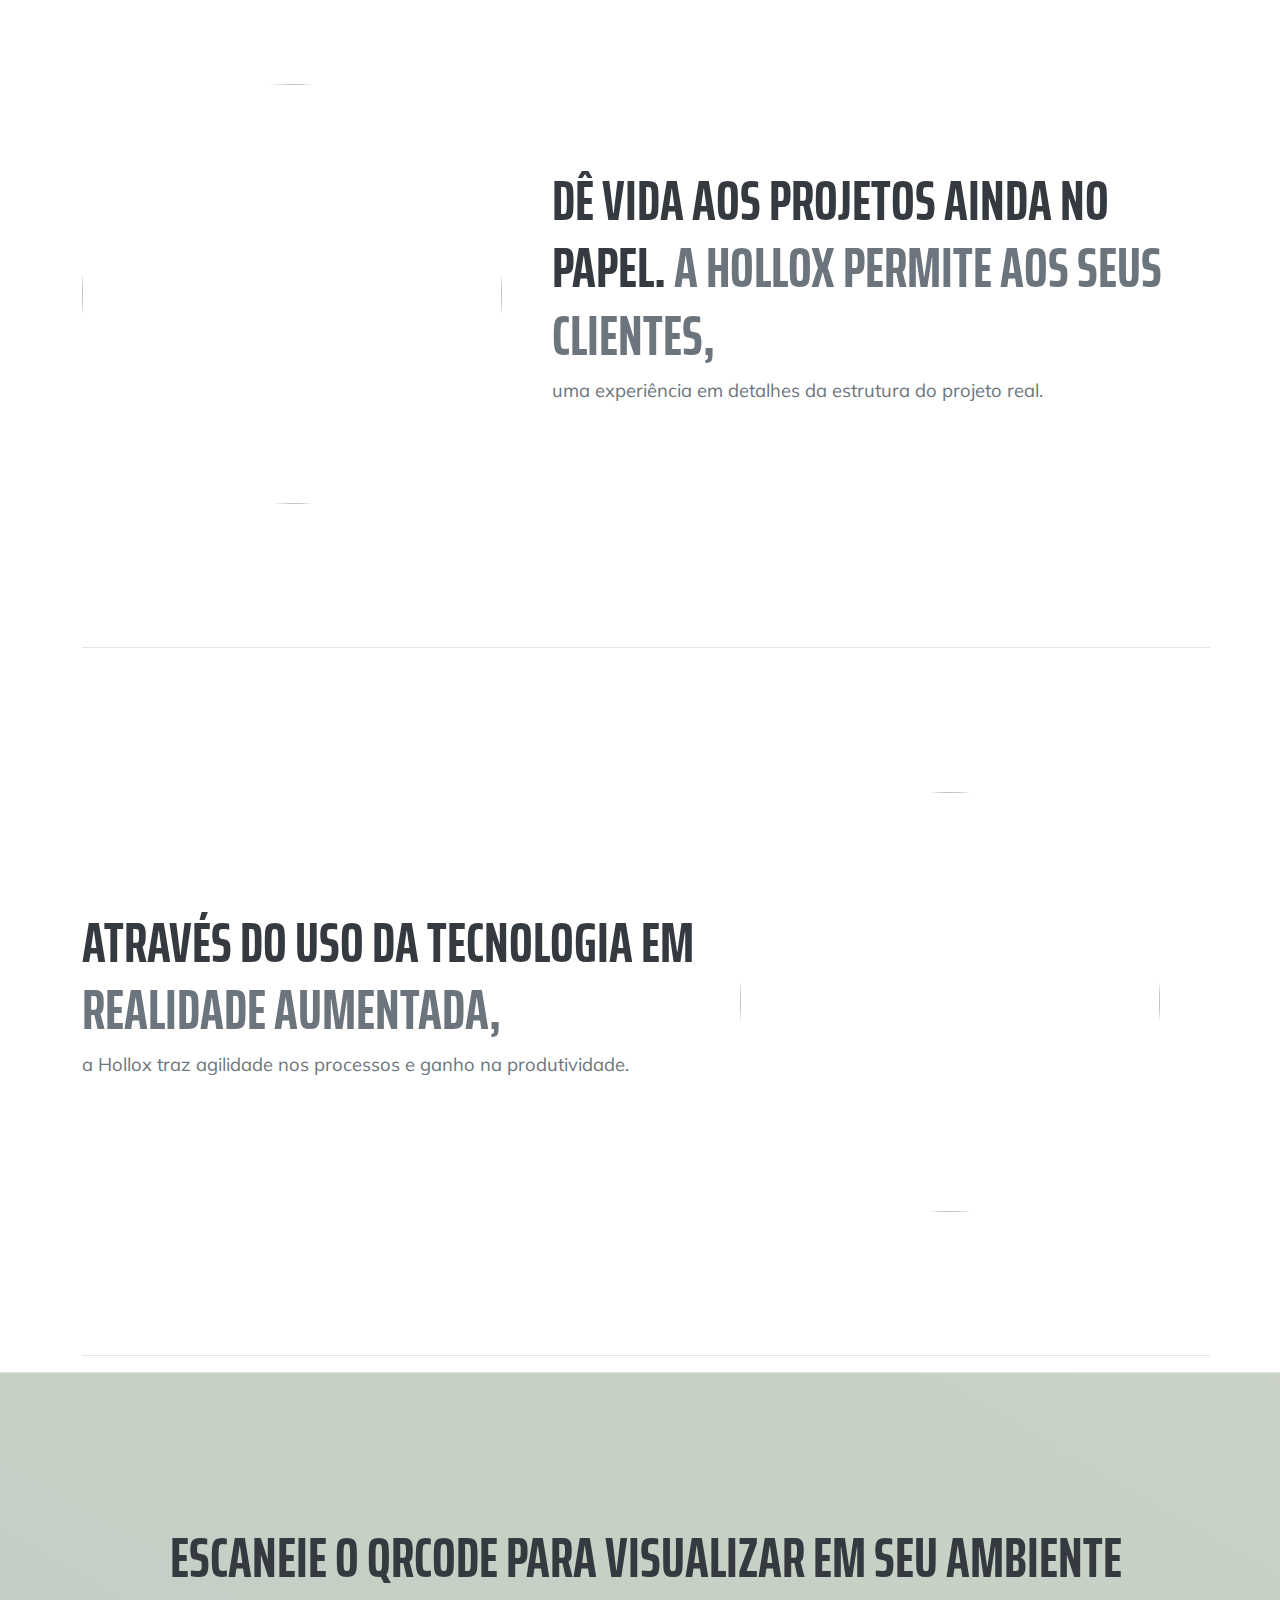
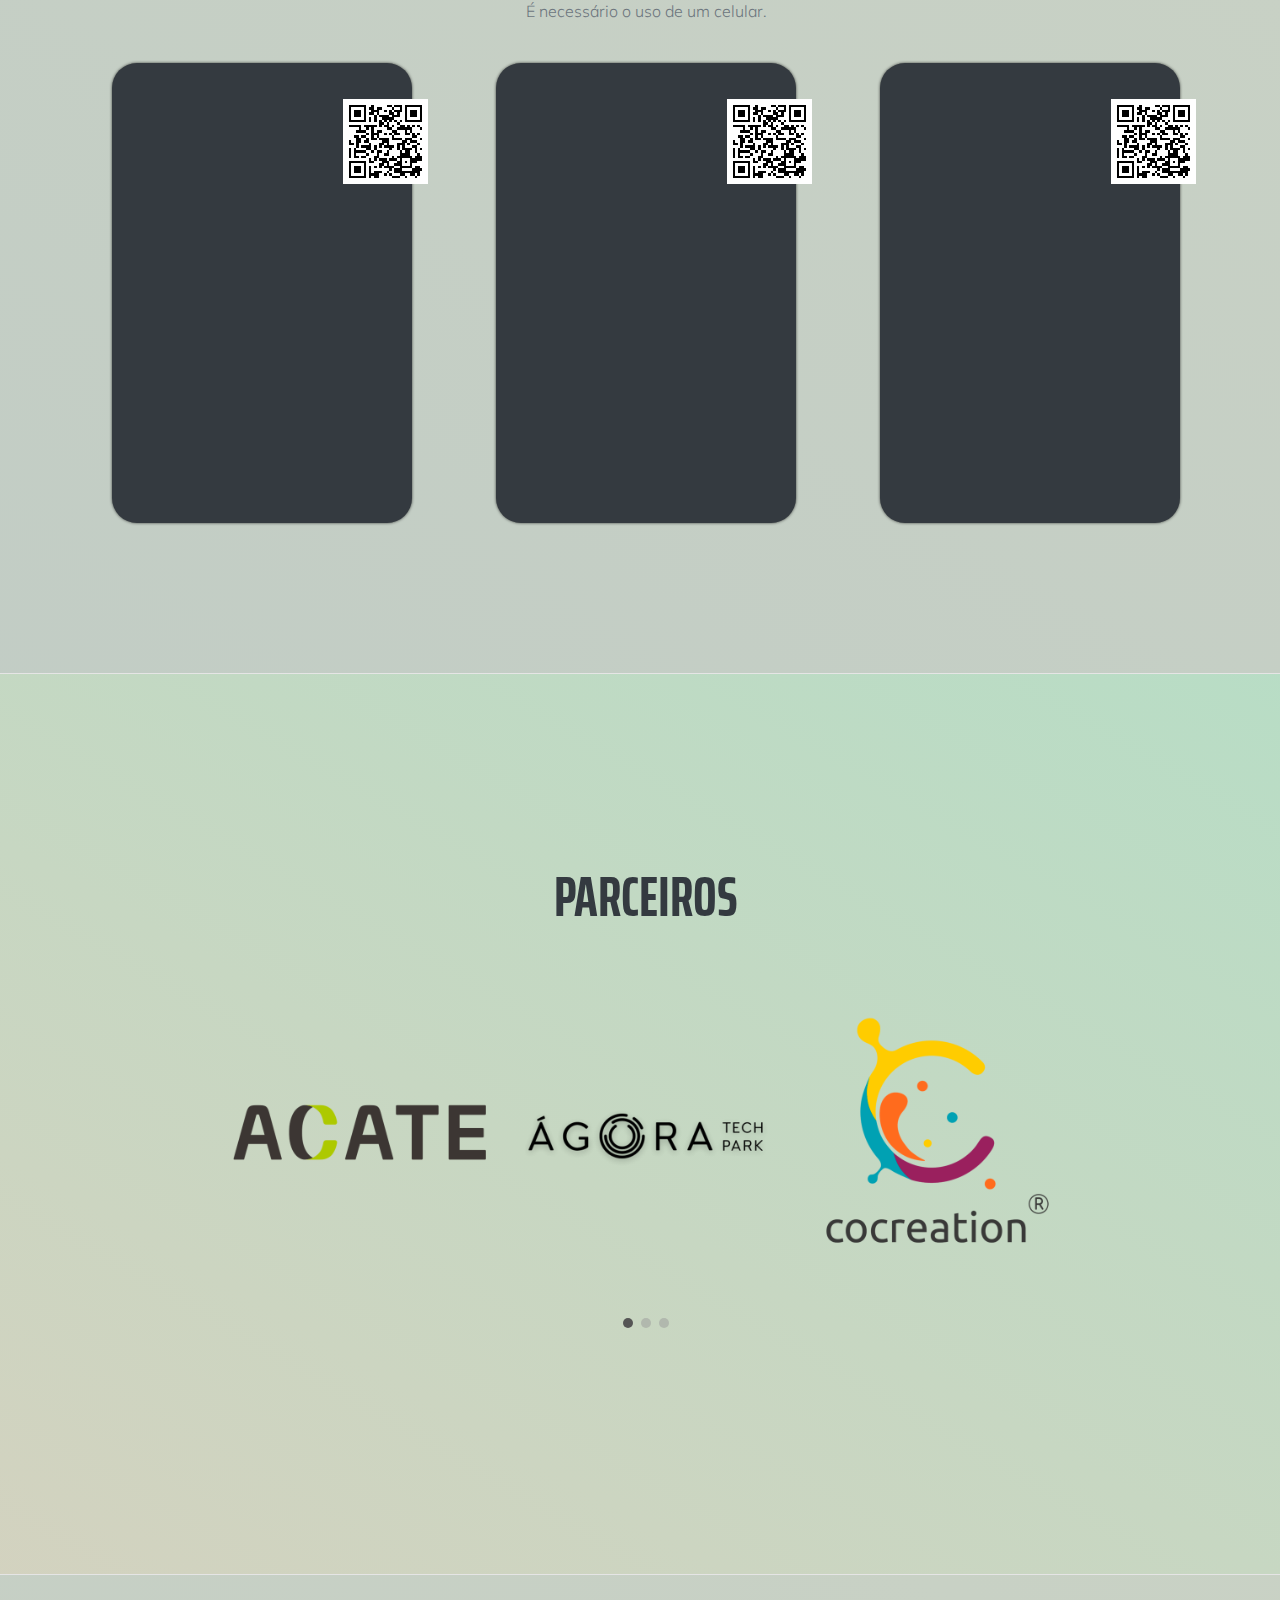
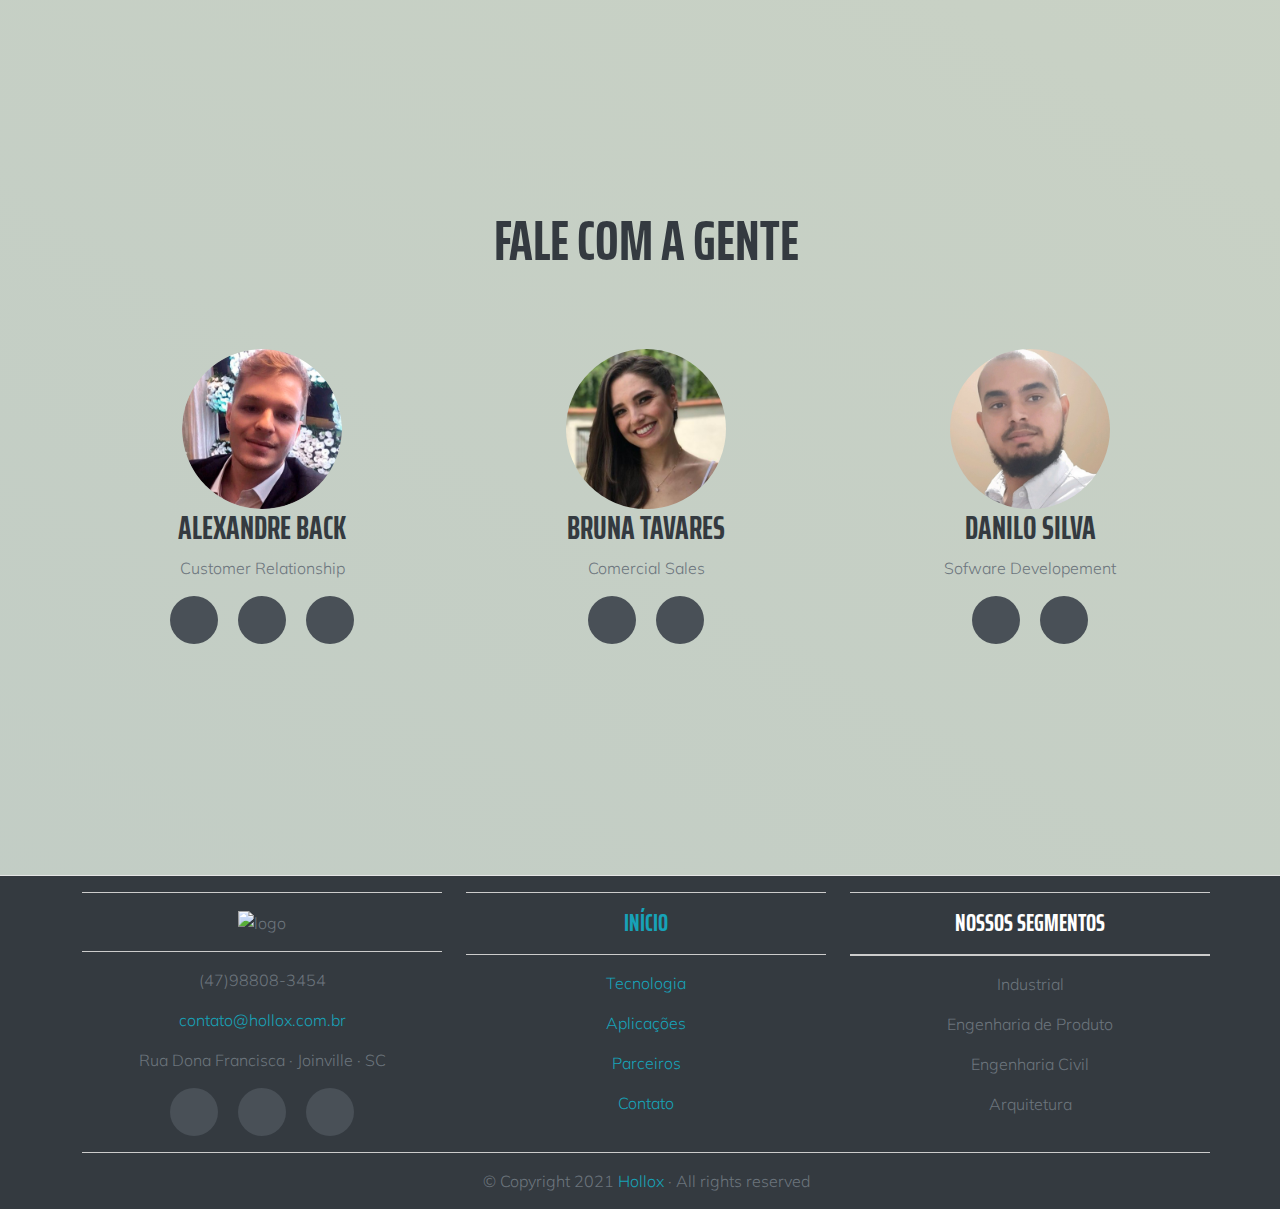
==== commit 8f6b960d: "Arrumando Barra de Idioma" ====
--- a/holloxSite/index.html
+++ b/holloxSite/index.html
@@ -62,15 +62,18 @@
             <li class="nav-item"><a class="nav-link js-scroll-trigger" href="#parceiros" id="parceiros01">Parceiros</a></li>                
             <li class="nav-item"><a class="nav-link js-scroll-trigger" href="#contato" id="contato01">Contato</a></li>
             <li class="nav-item dropdown">
-                <a class="nav-link dropdown-toggle" href="#" id="navbarDarkDropdownMenuLink" role="button" data-bs-toggle="dropdown">
-                    <img id="dropDownCurrent" src="assets/img/brazil.svg" height="25" alt="logo">
-                </a>
-                <ul class="dropdown-menu dropdown-menu-dark" aria-labelledby="navbarDarkDropdownMenuLink">
-                  <li><a class="dropdown-item" href="#" id="dropDownBR" onclick="imgBR(), changeLanguage_BR()"><img src="assets/img/brazil.svg" height="25" alt="logo"> PT-BR</a></li>
-                  <li><a class="dropdown-item" href="#" id="drpDownEUA" onclick="imgEUA(), changeLanguage_EUA()"><img src="assets/img/eua.svg" height="25" alt="logo"> EUA</a></li>                      
-                </ul>
-              </li>                
-            </li>                
+              <div class="btn-group btn-group-toggle" data-toggle="buttons">
+                <label class="btn btn-secondary active">
+                  <input type="radio" name="options"  id="dropDownBR" onclick="changeLanguage_BR()" autocomplete="off" checked> <img src="assets/img/brazil.svg" height="25" alt="logo">
+                </label>
+                <label class="btn btn-secondary">
+                  <input type="radio" name="options" id="drpDownEUA" onclick="changeLanguage_EUA()" autocomplete="off"><img src="assets/img/eua.svg" height="25" alt="logo">
+                </label>
+                <label class="btn btn-secondary">
+                  <input type="radio" name="options" id="option3" autocomplete="off"> <img src="assets/img/germany.svg" height="25" alt="logo">
+                </label>
+              </div>
+            </li>                           
           </ul>
         </div>
       </nav>
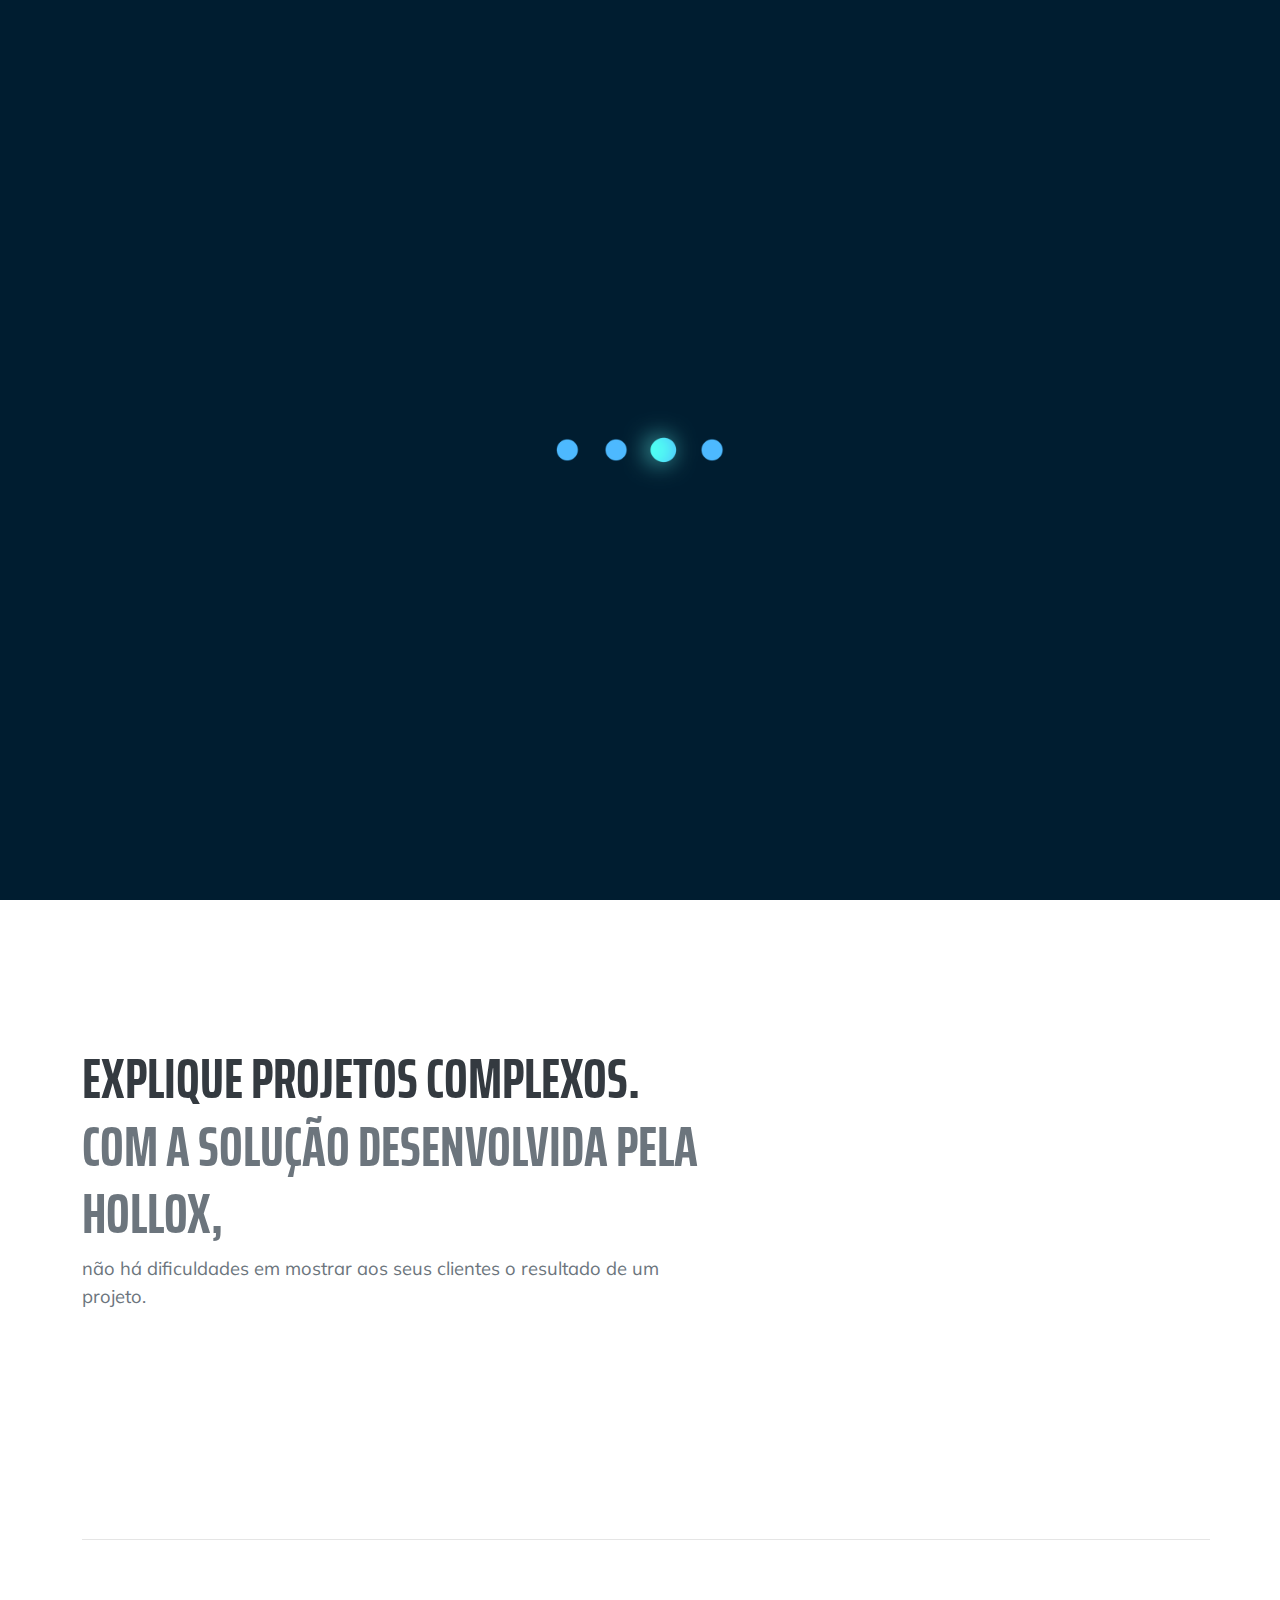
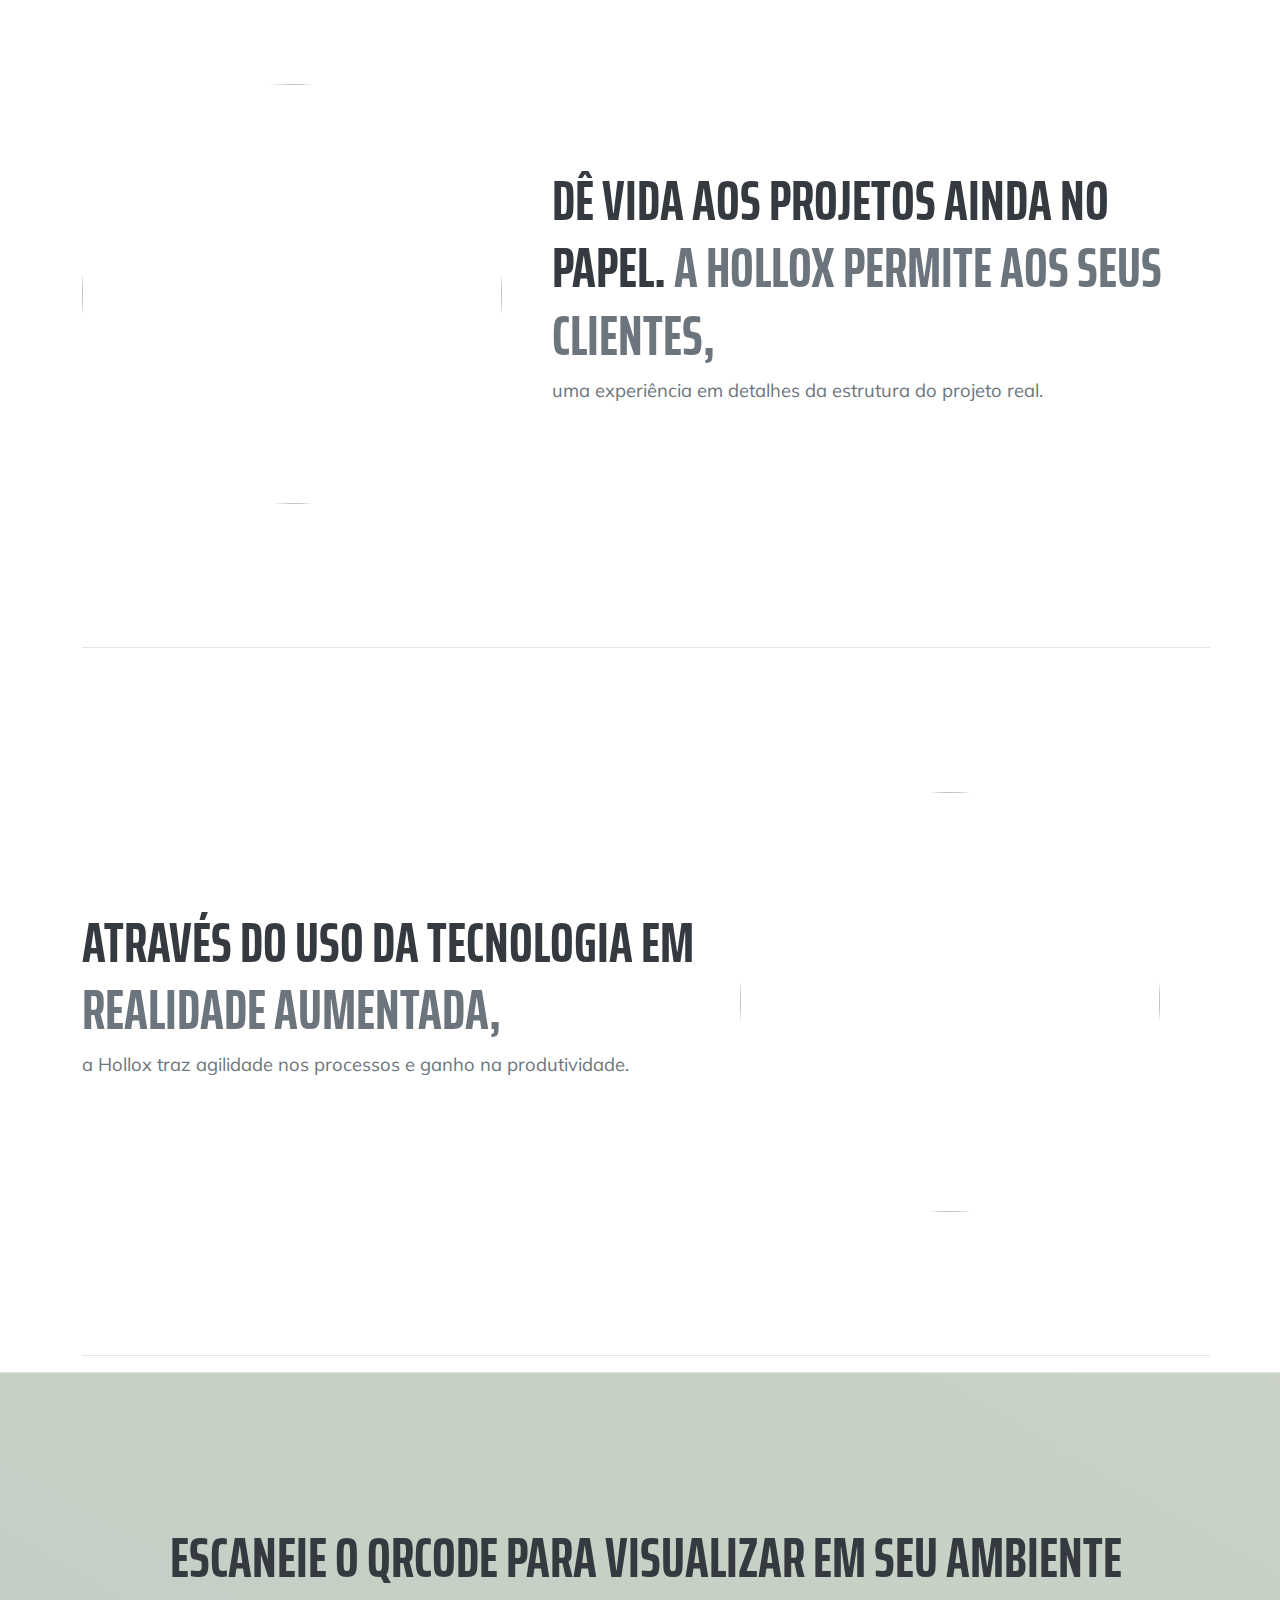
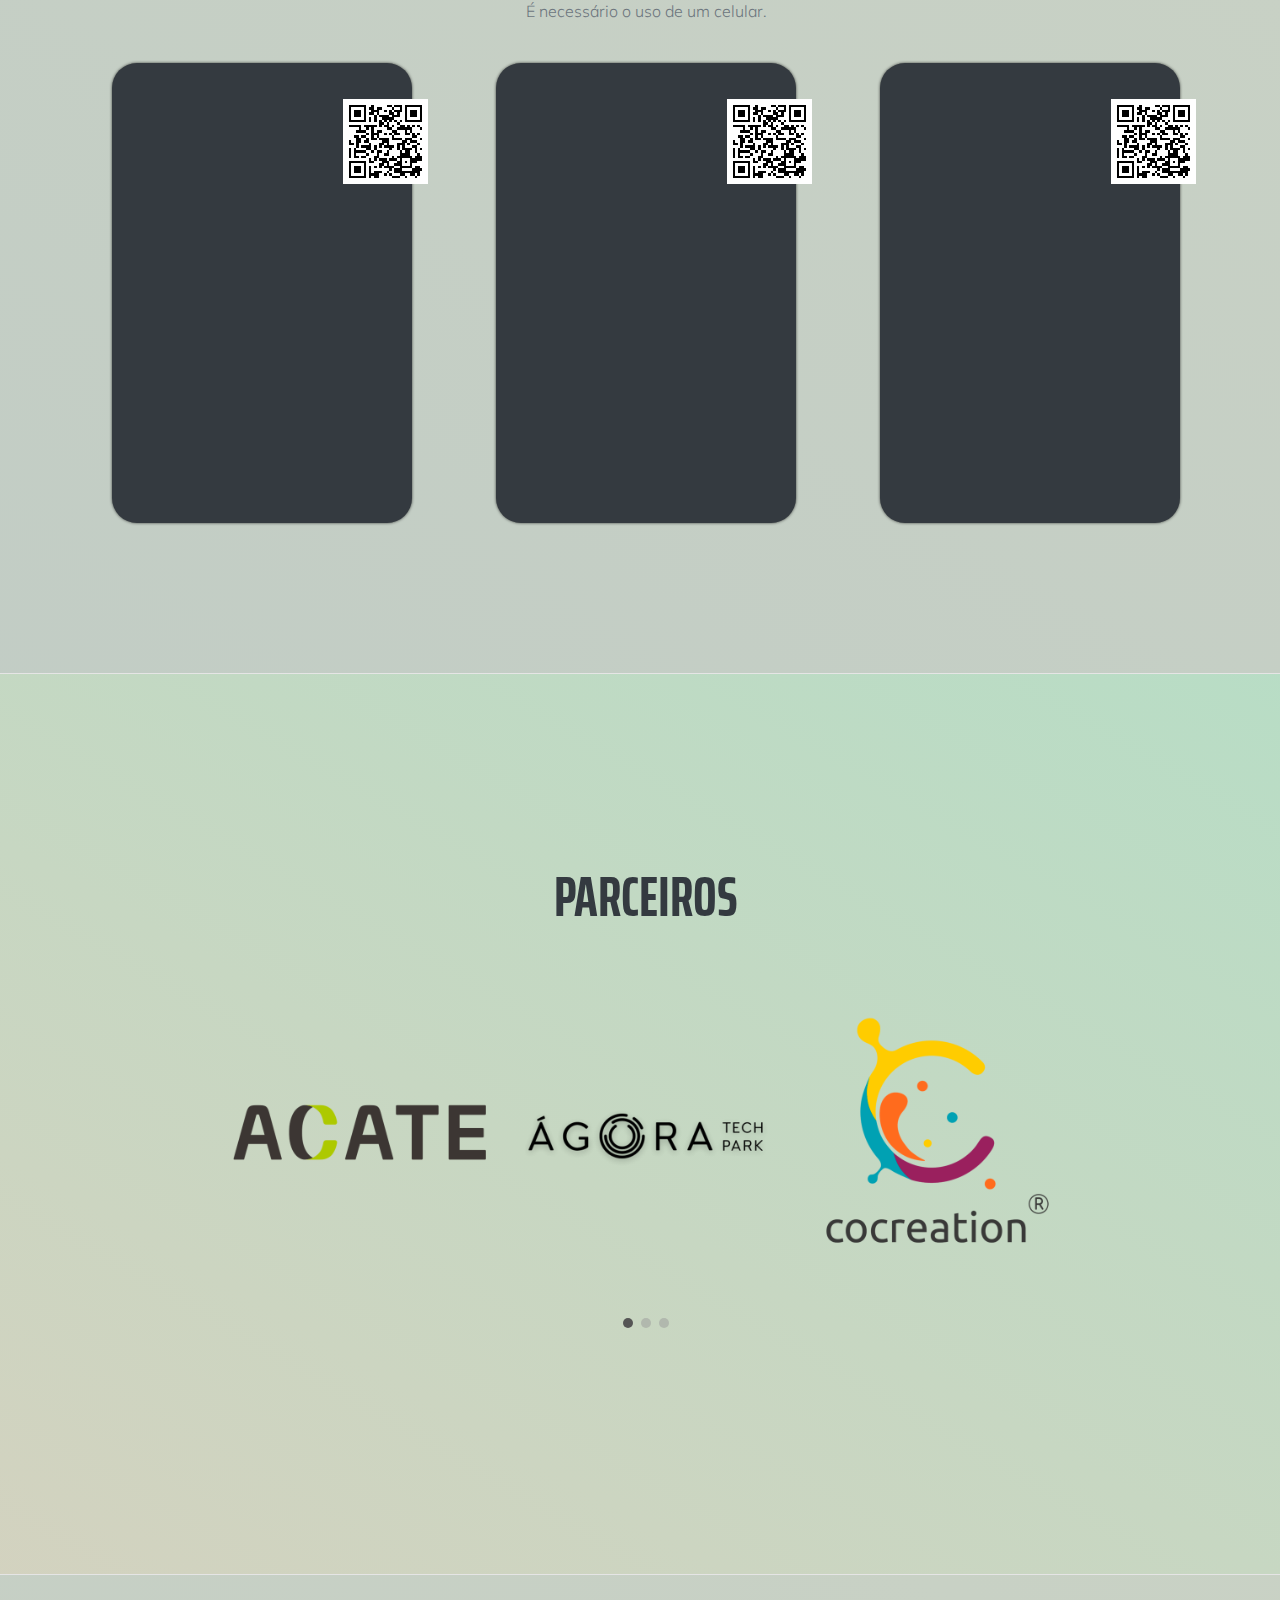
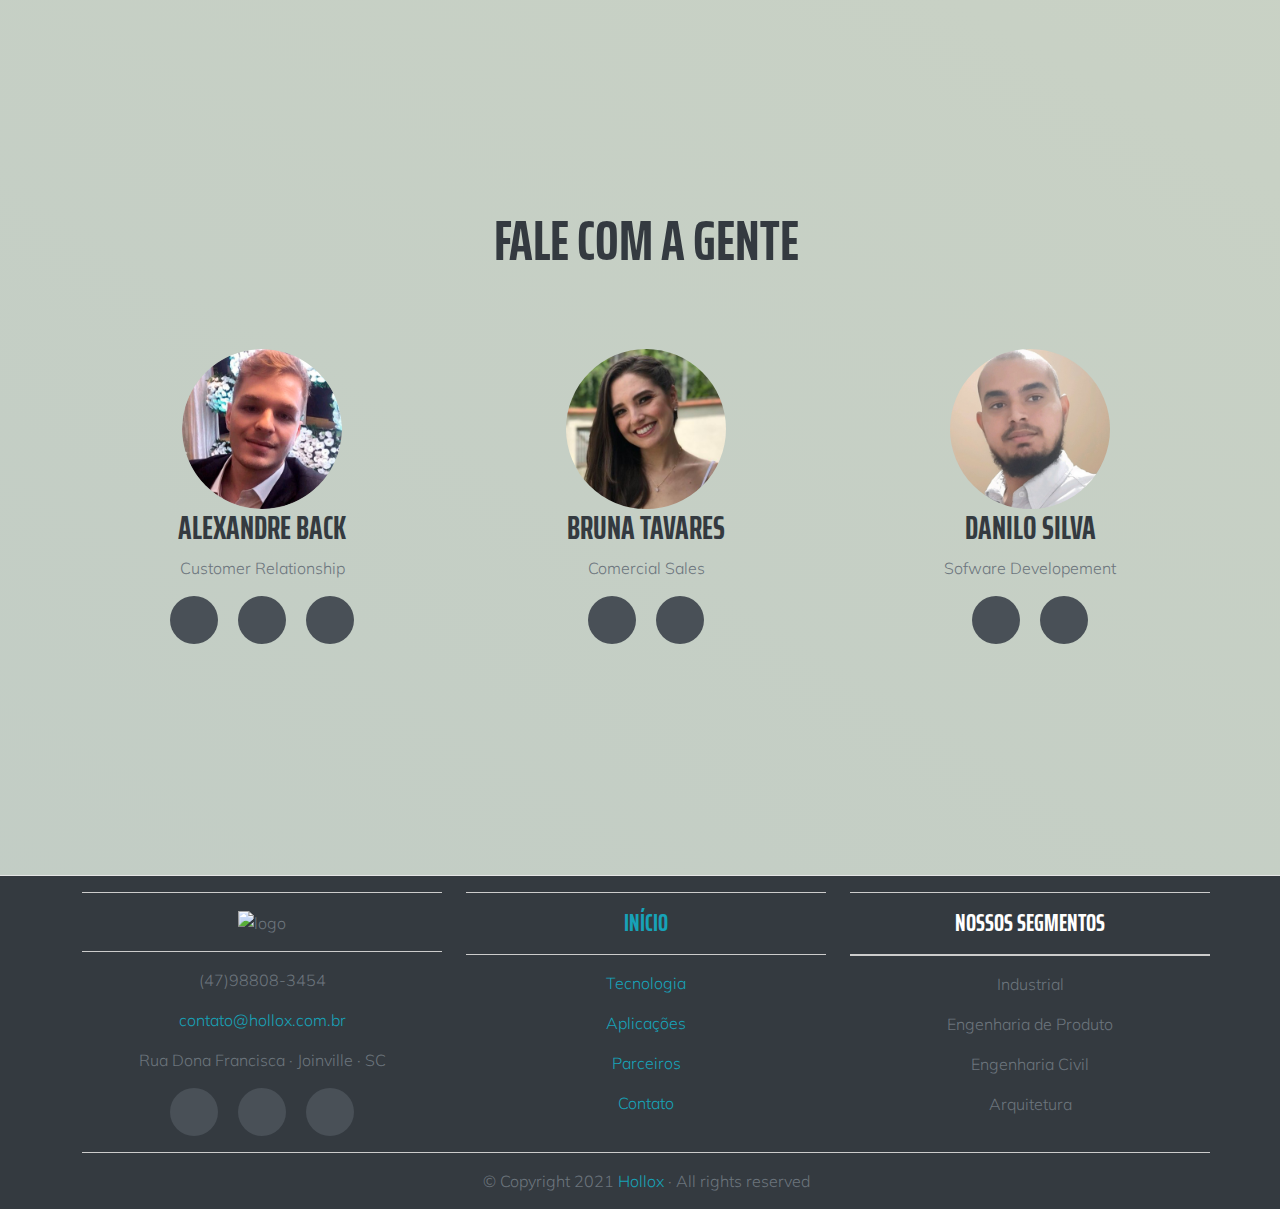
==== commit ca1c99ee: "Adicionando Tela de Carregamento" ====
--- a/holloxSite/index.html
+++ b/holloxSite/index.html
@@ -45,6 +45,11 @@
   </head>
 
   <body id="page-top"> 
+
+    <header class="loader">      
+      <img src="assets/img/loading.gif">     
+    </header>    
+
     <header>
       <!-- Navigation--> 
       <nav class="navbar navbar-dark bg-dark navbar-expand-lg fixed-top navbar-custom">
@@ -443,5 +448,13 @@
     <script src="https://cdn.jsdelivr.net/npm/bootstrap@5.0.0-beta2/dist/js/bootstrap.min.js" integrity="sha384-nsg8ua9HAw1y0W1btsyWgBklPnCUAFLuTMS2G72MMONqmOymq585AcH49TLBQObG" crossorigin="anonymous"></script>
     
     <script src="js/scripts.js"></script>
+
+    <!-- Responsavel por limpar a tela de login ao carregar site -->
+    <script type="text/javascript">
+      window.addEventListener("load", function(){
+      const loader = document.querySelector(".loader");
+      loader.className += " hidden";
+      })
+    </script>
   </body>
 </html>
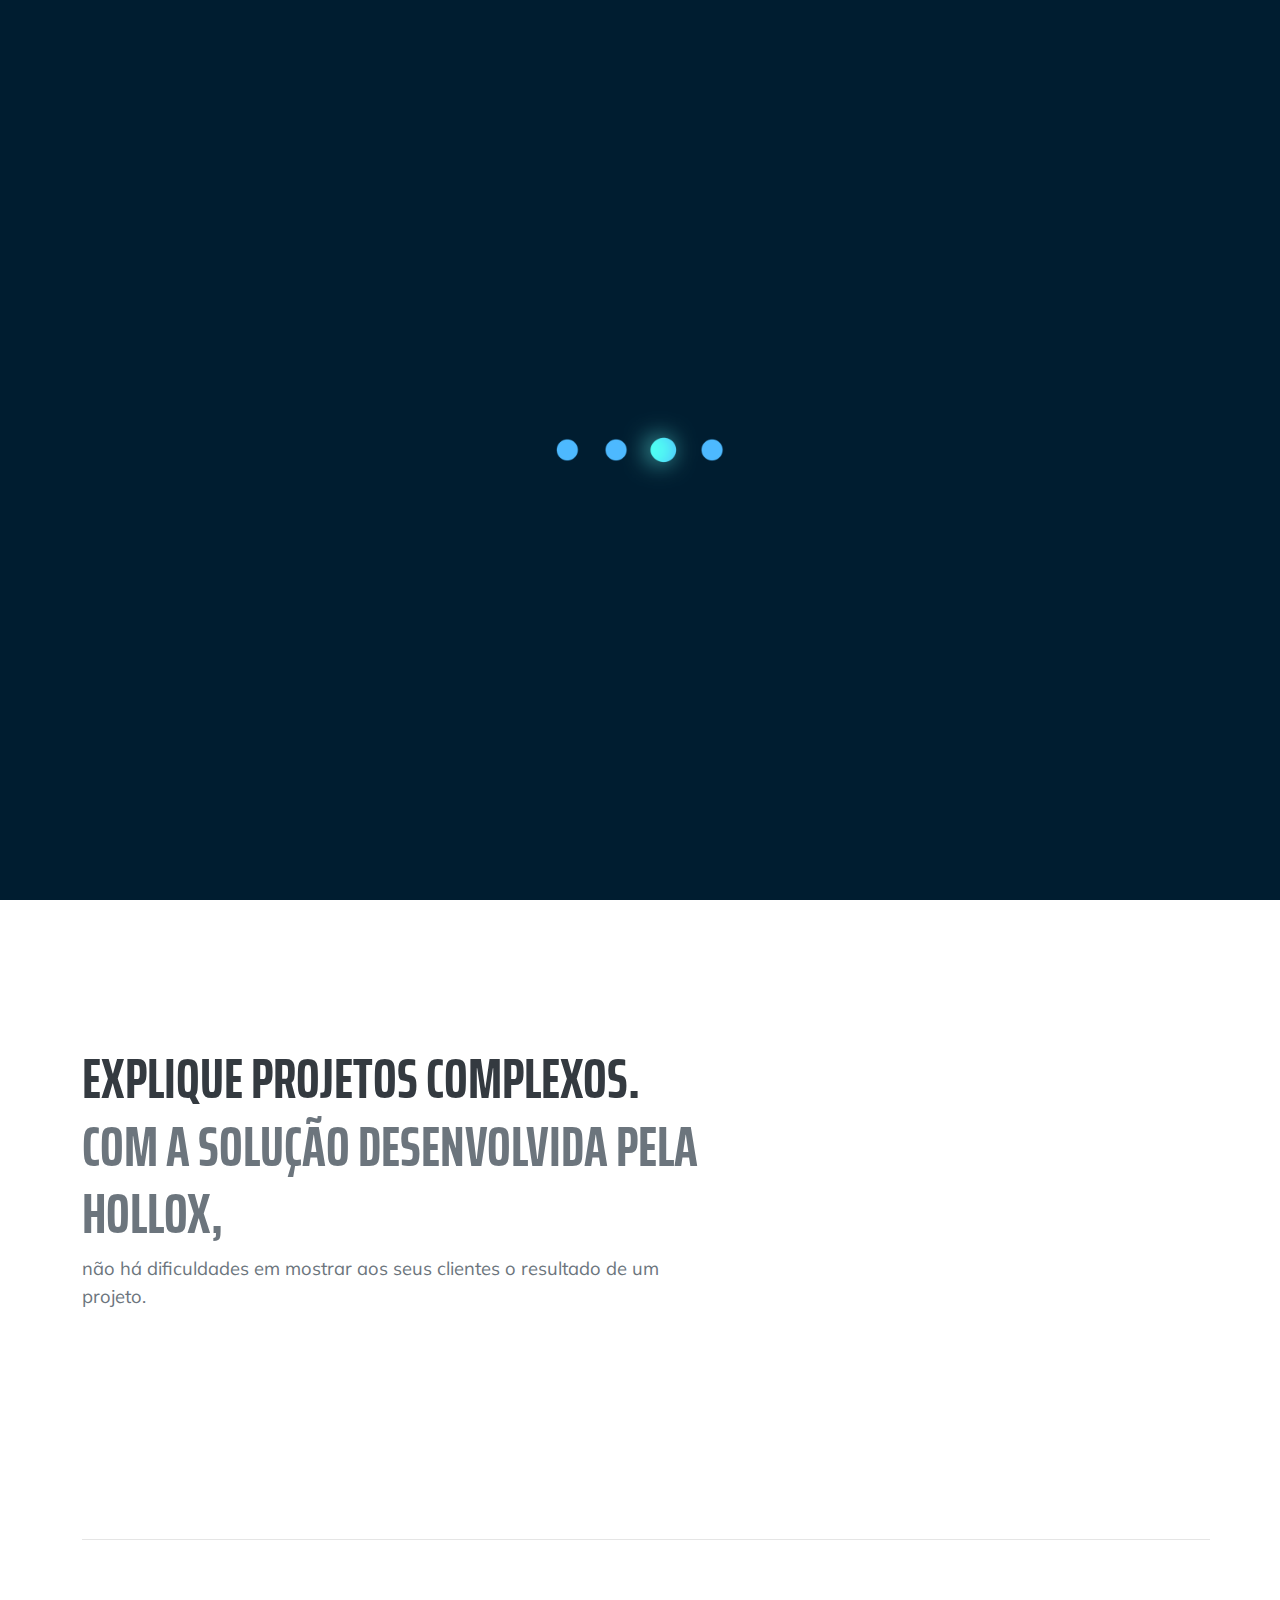
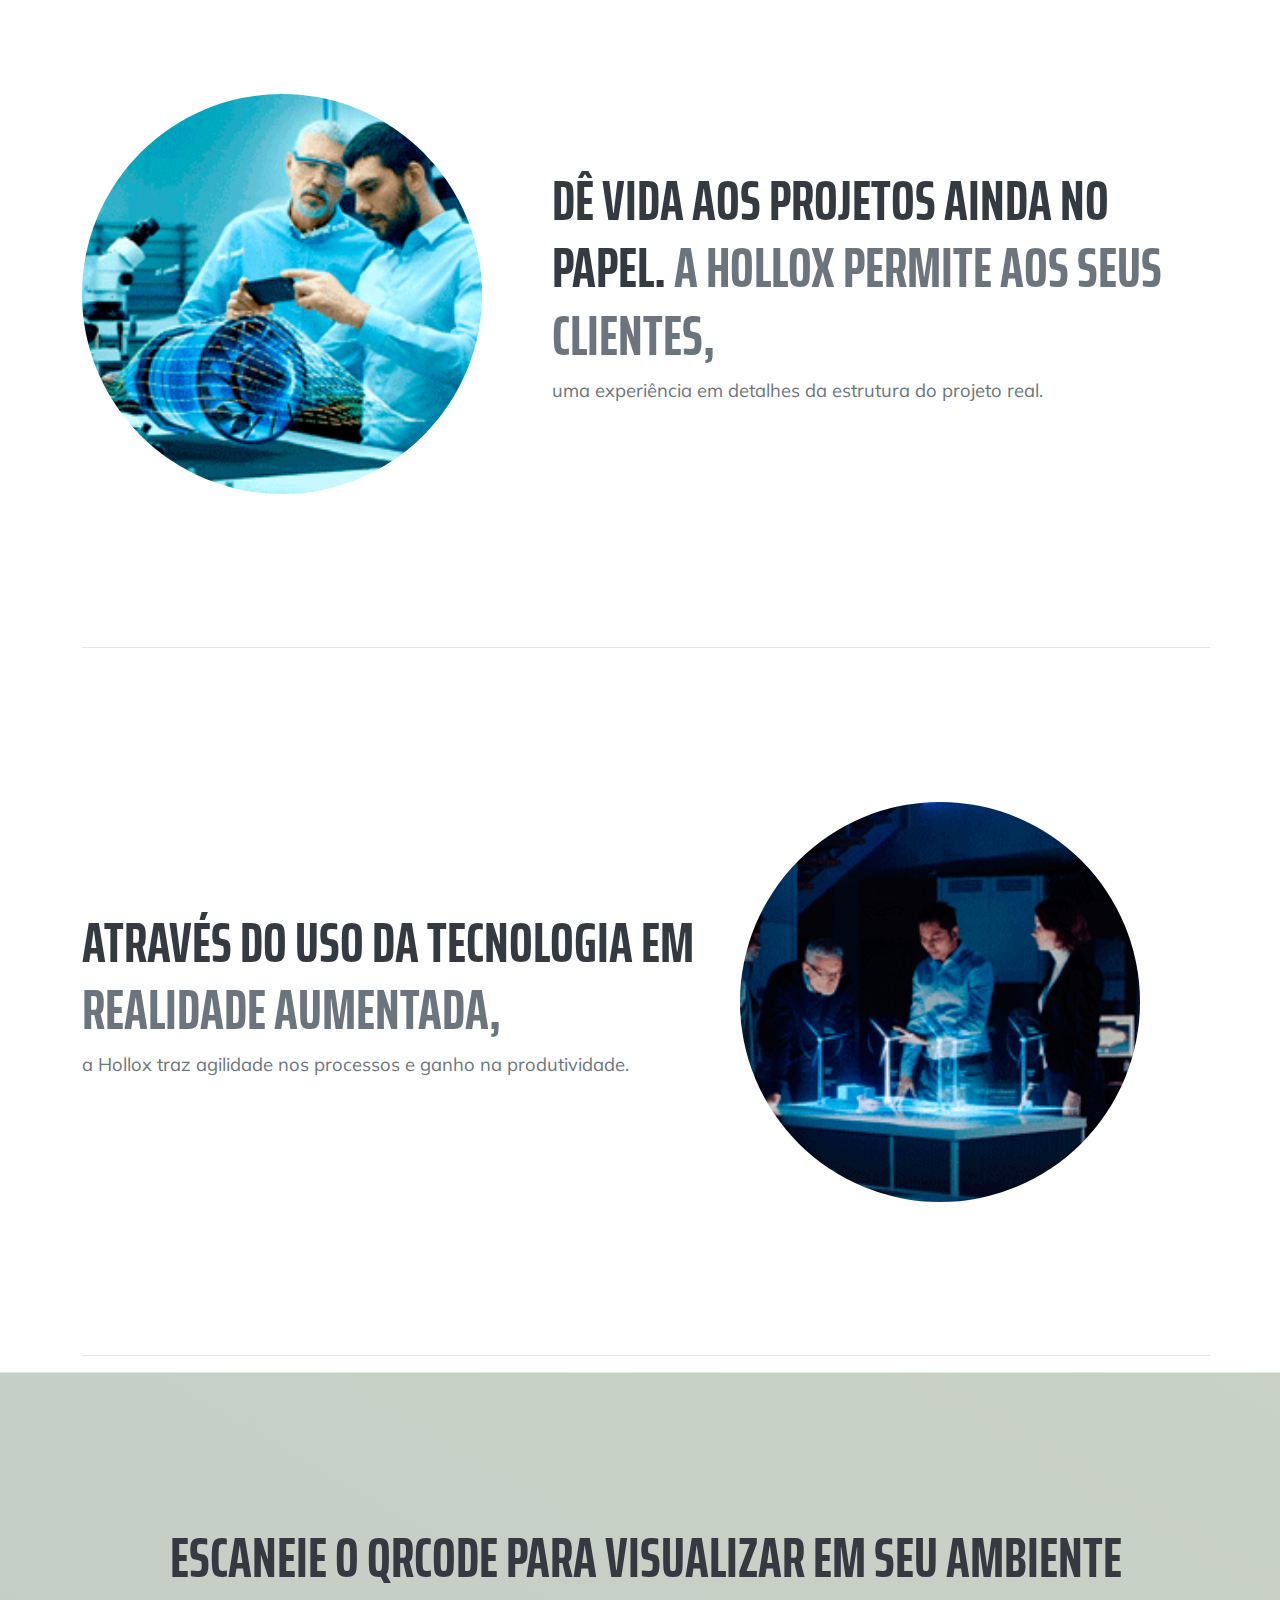
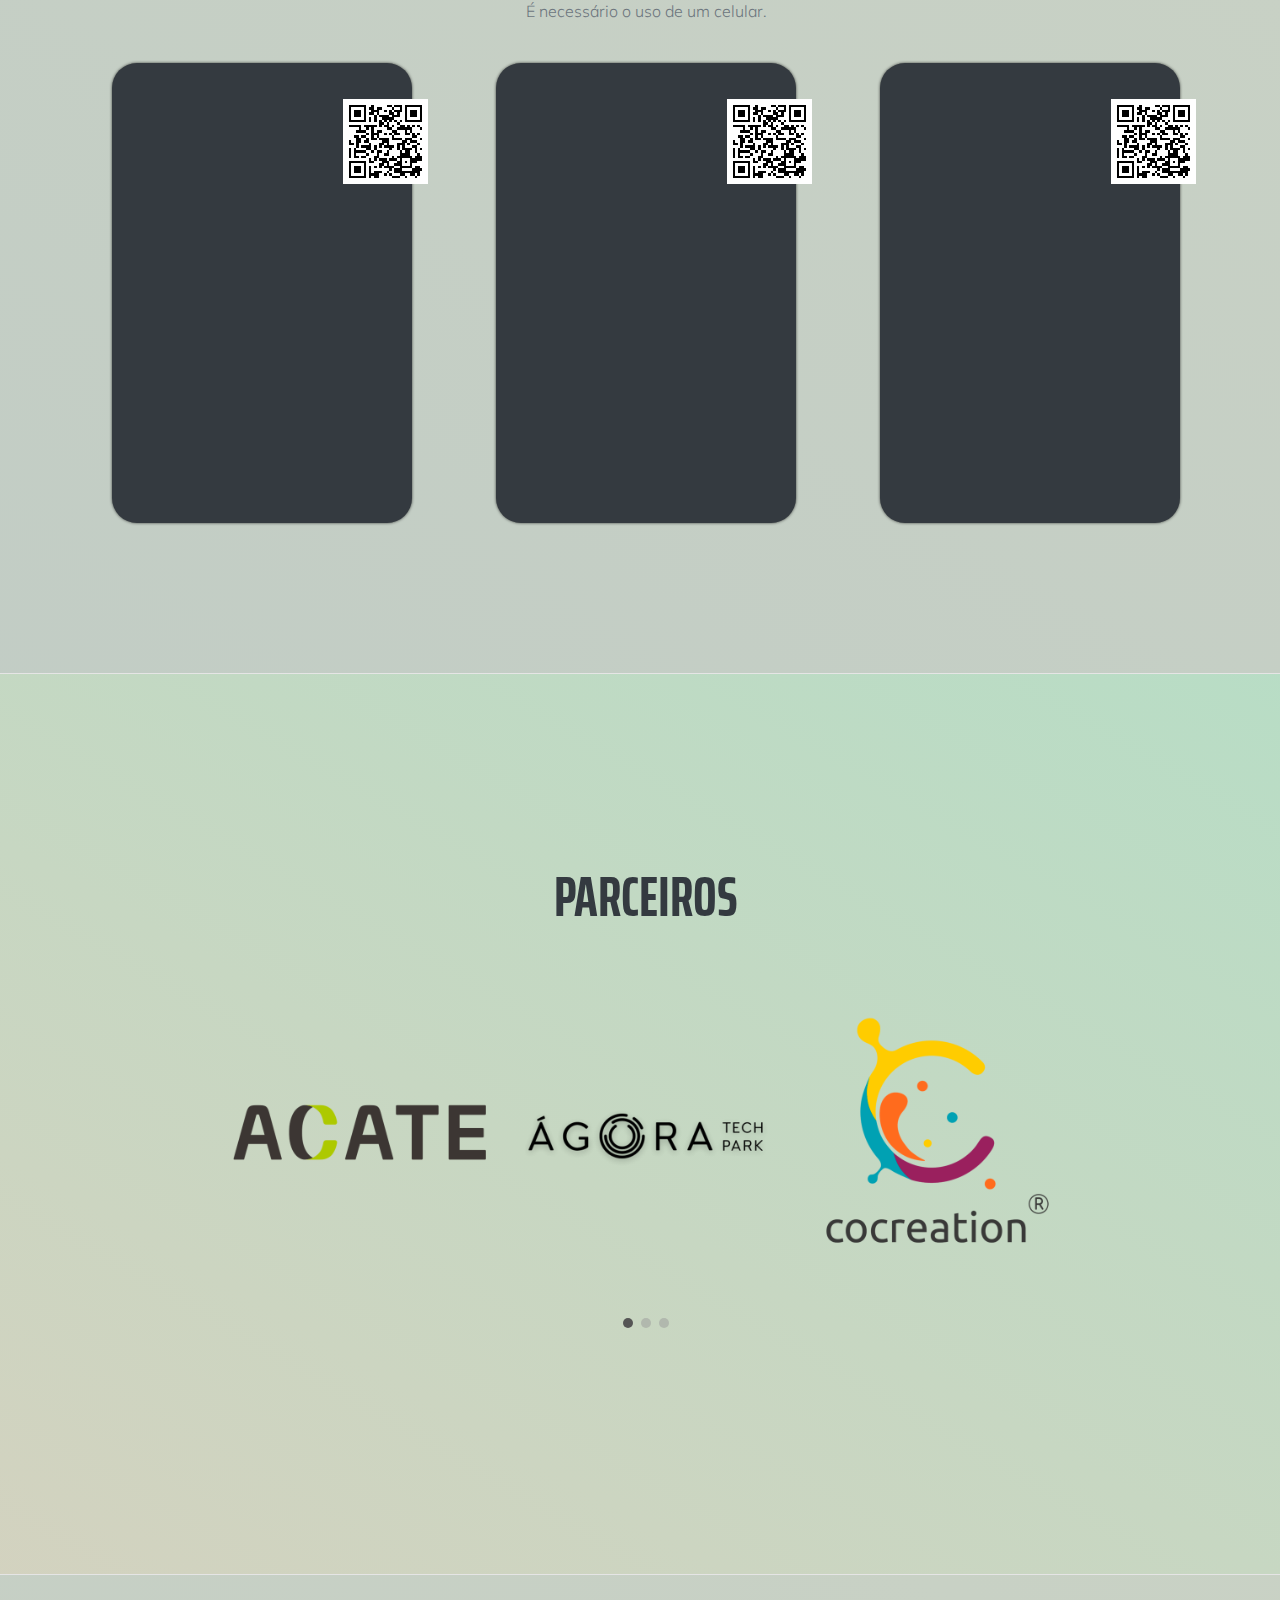
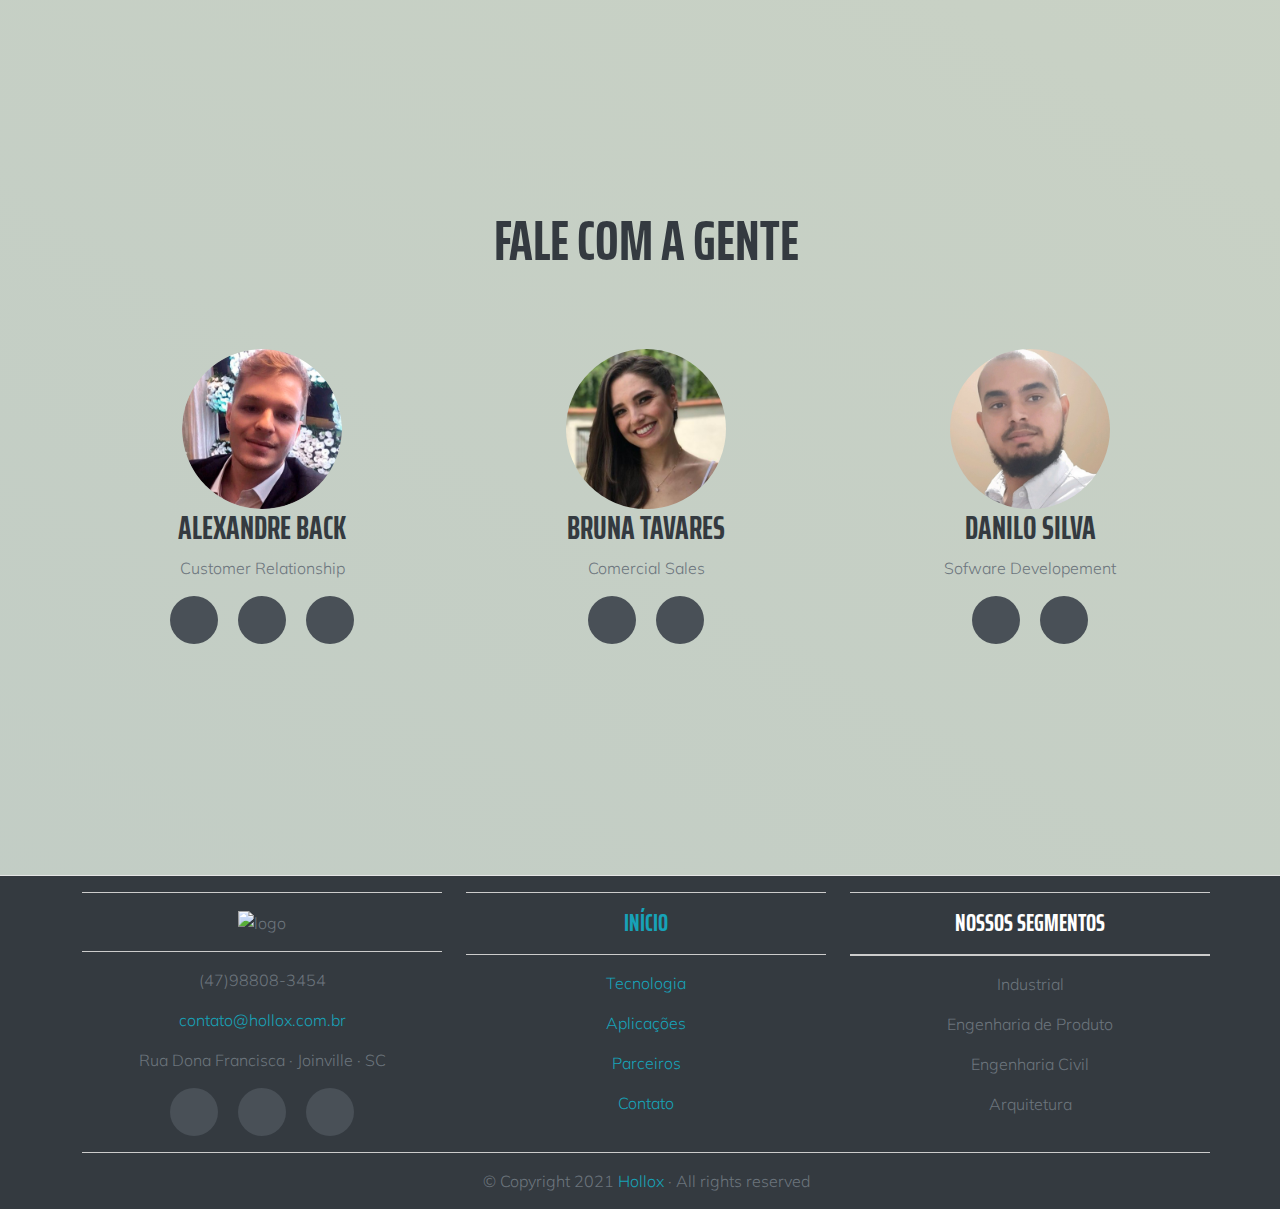
==== commit 8b3fb482: "Reduzindo Gifs" ====
--- a/holloxSite/index.html
+++ b/holloxSite/index.html
@@ -87,7 +87,7 @@
     <div class="container-fluid p-0">
       <!-- cabecalho-->
       <footer id="home" style="background-image: linear-gradient(rgba(0, 0, 0, 0.7),
-      rgba(0, 0, 0, 0.7)), url('assets/img/convertCapaFull.gif');
+      rgba(0, 0, 0, 0.7)), url('assets/img/convertCapaFull_R2.gif');
         background-repeat: no-repeat;
         background-attachment: fixed;
         background-size: cover; opacity: 1;">        
@@ -127,7 +127,7 @@
             <p class="lead">uma experiência em detalhes da estrutura do projeto real.</p>
           </div>
           <div class="col-md-5 order-md-1">
-            <img width="420" height="420" src="assets/img/001.gif" alt="" style="border-radius: 100%;"/>
+            <img width="400" height="400" src="assets/img/001_R2.gif" alt="" style="border-radius: 100%;"/>
           </div>
         </div>
 
@@ -139,7 +139,7 @@
             <p class="lead">a Hollox traz agilidade nos processos e ganho na produtividade.</p>
           </div>
             <div class="col-md-5">
-              <img width="420" height="420" src="assets/img/002.gif" alt="" style="border-radius: 100%;"/>
+              <img width="400" height="400" src="assets/img/002_R2.gif" alt="" style="border-radius: 100%;"/>
           </div>
         </div>        
 
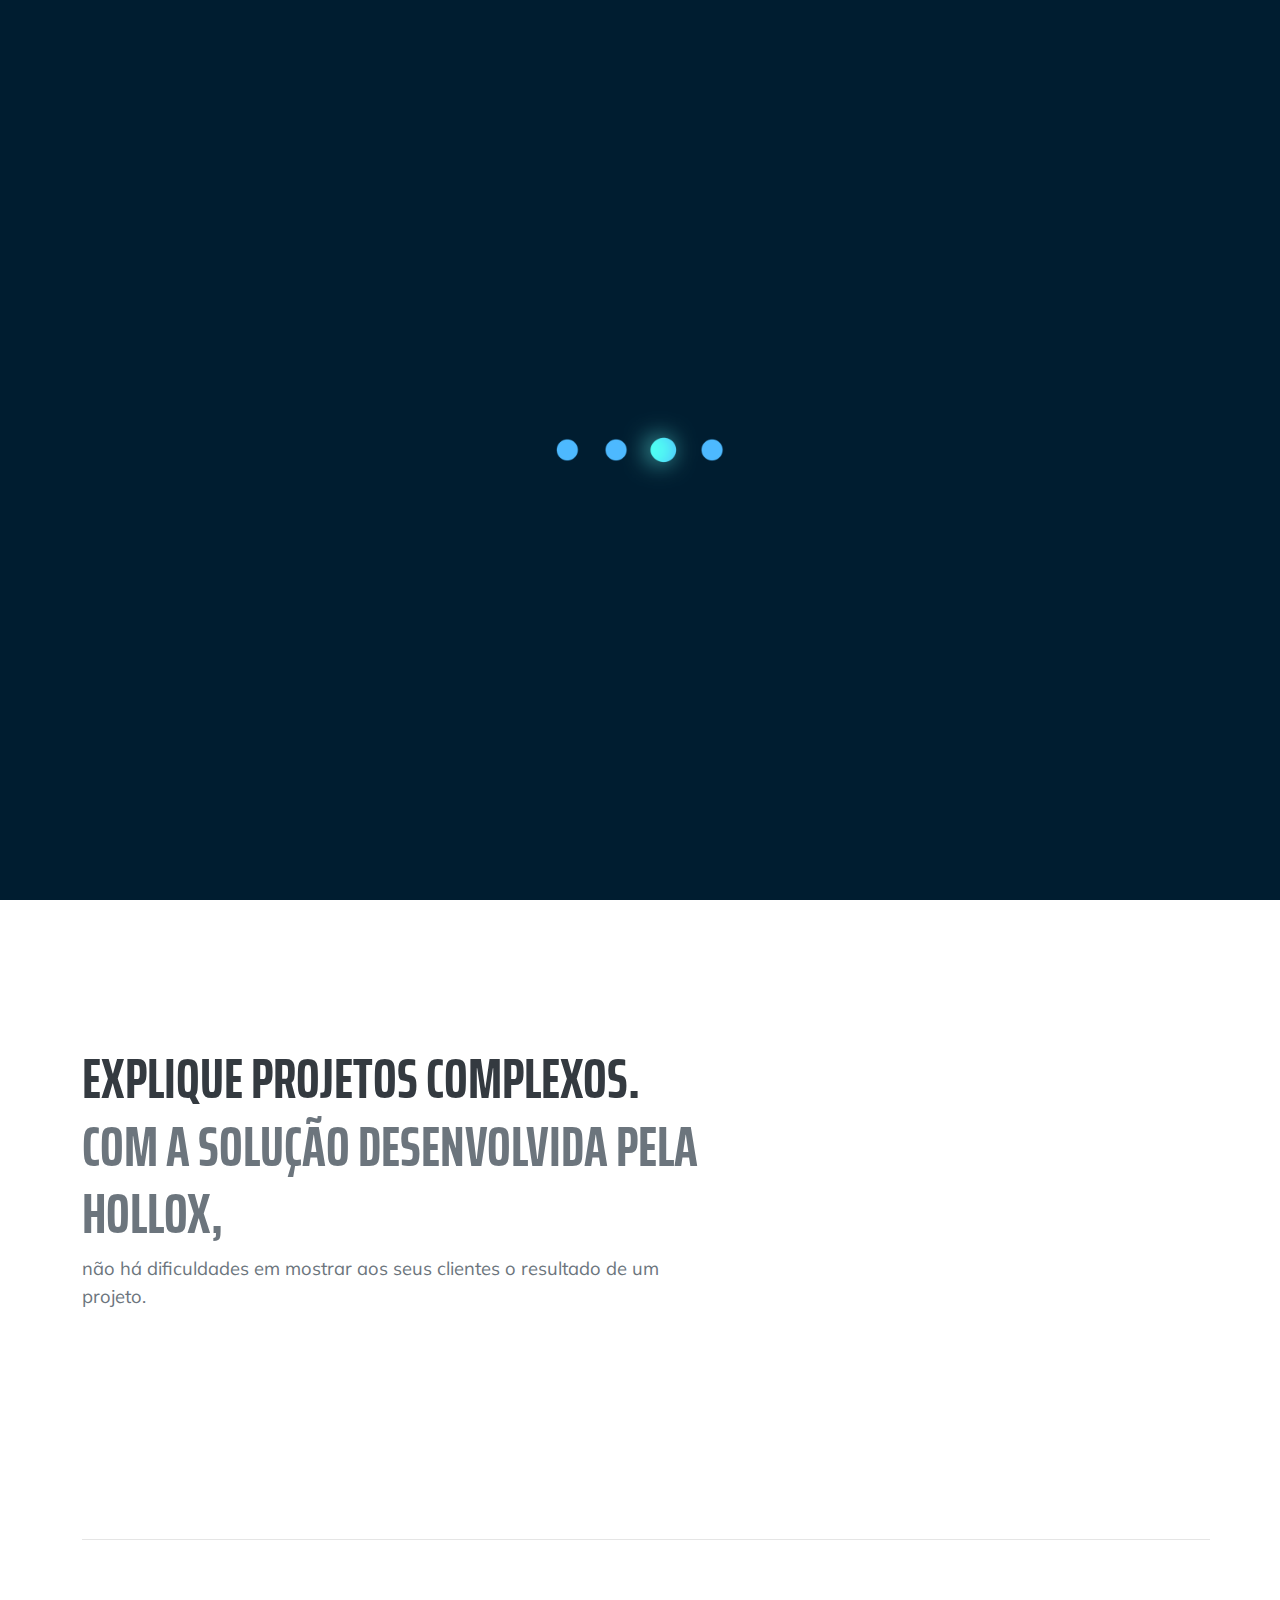
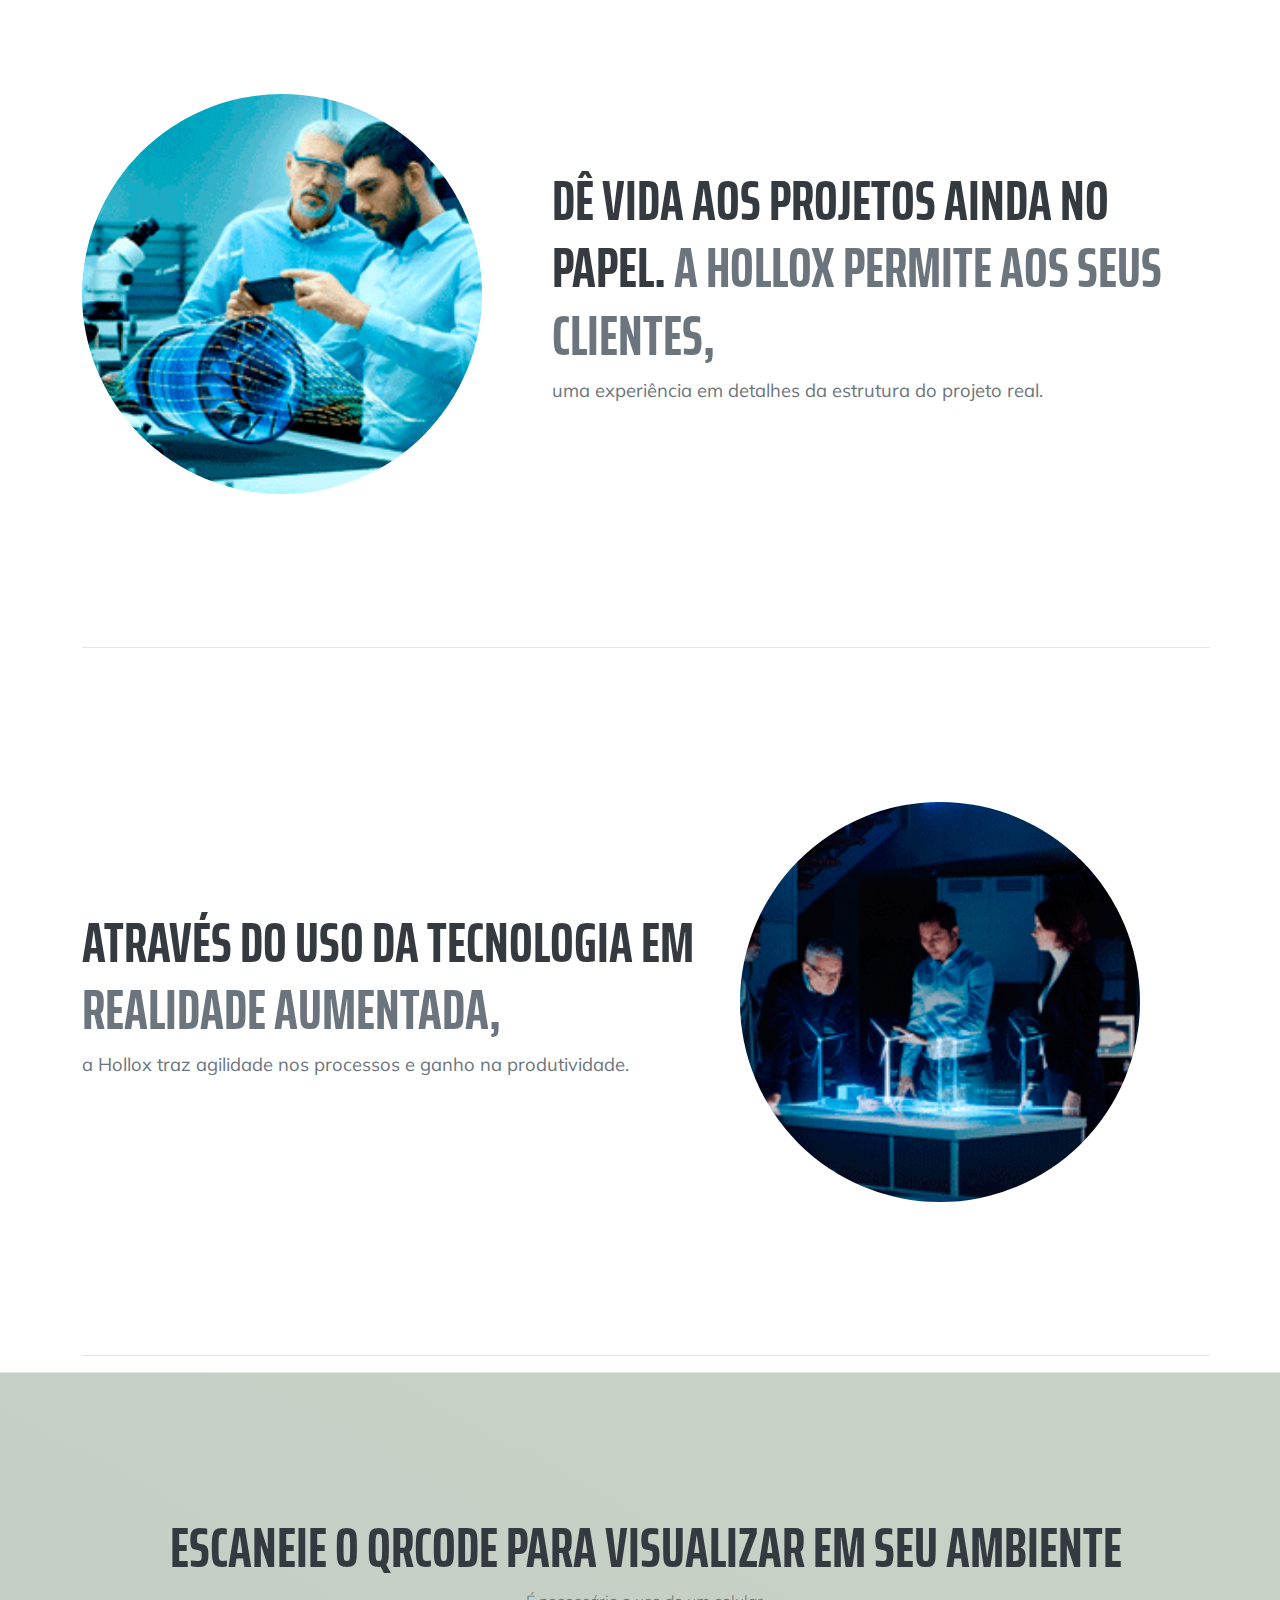
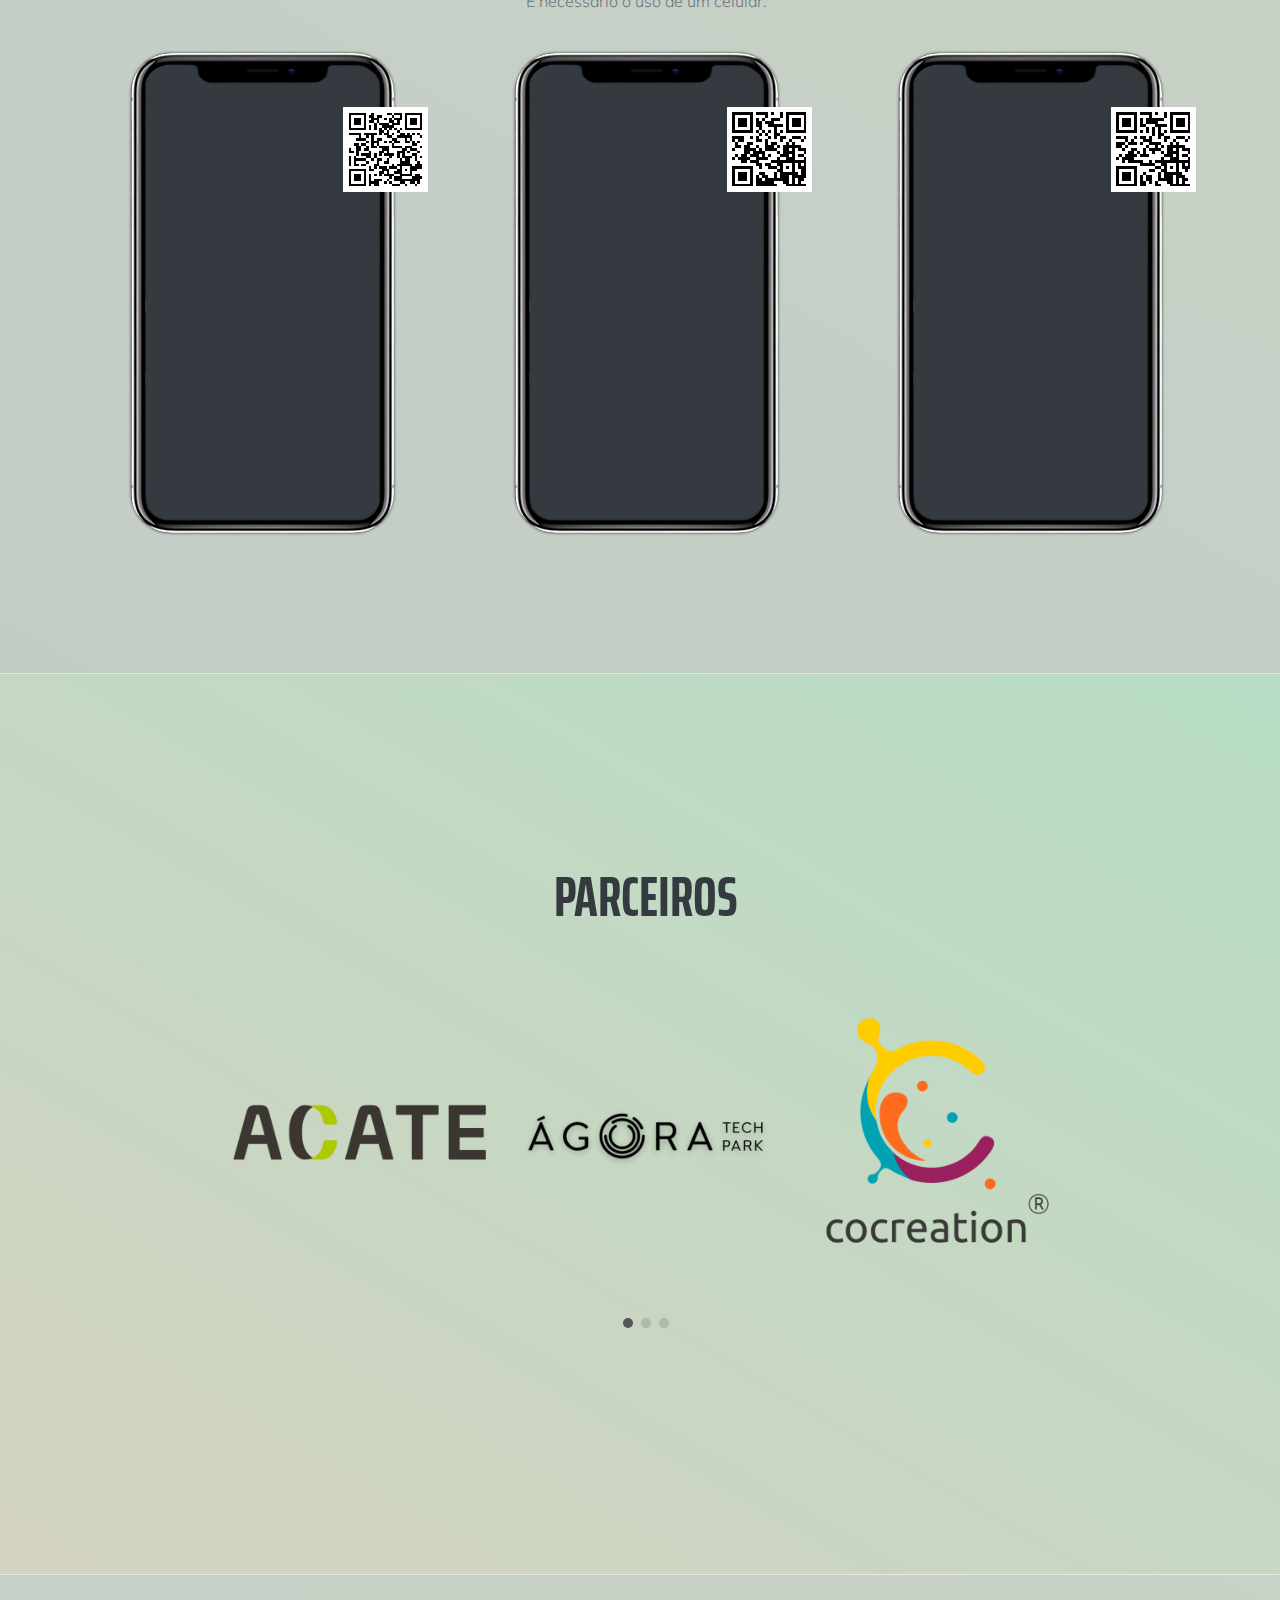
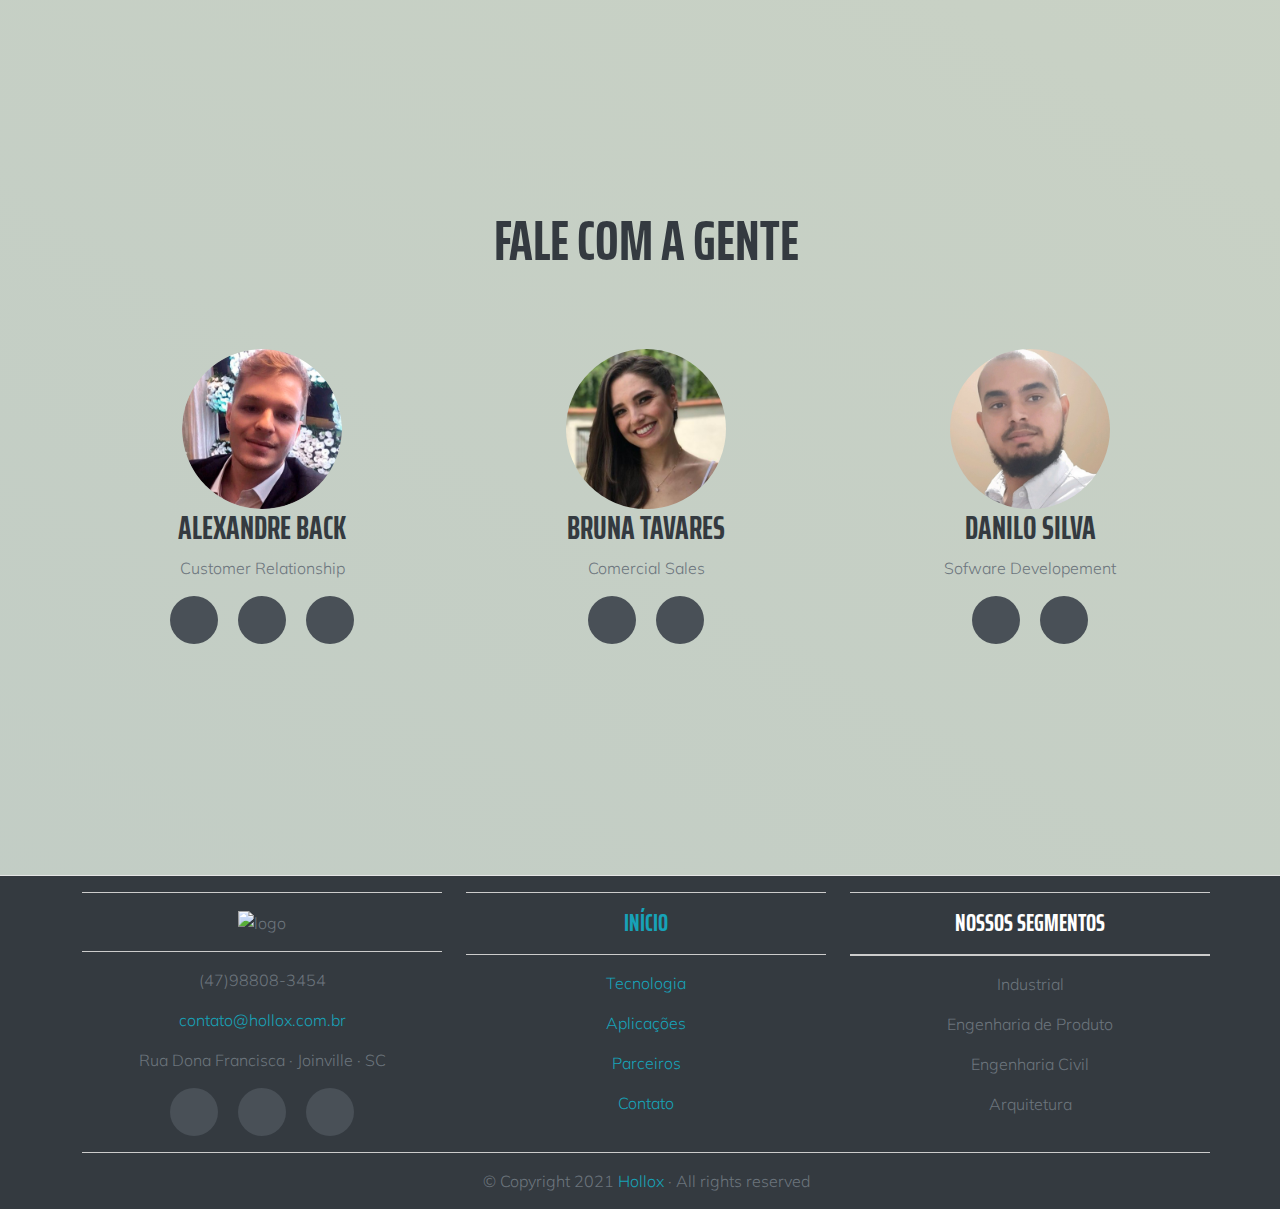
==== commit 4b35bc5e: "Adicionando Imagem de Fundo ao AR e Icone Hollox" ====
--- a/holloxSite/index.html
+++ b/holloxSite/index.html
@@ -3,11 +3,10 @@
   <head>
     <meta charset="utf-8">
     <meta name="viewport" content="width=device-width, initial-scale=1">
-    <meta name="description" content="">
-    <meta name="author" content="Mark Otto, Jacob Thornton, and Bootstrap contributors">
-    <meta name="generator" content="Hugo 0.80.0">
-    <title>Carousel Template · Bootstrap v5.0</title>
-
+    <meta name="description" content="Site Hollox">
+    <meta name="author" content="Danilo Silva">    
+    <title>Hollox · using Bootstrap v5.0</title>
+    <link rel="icon" type="image/x-icon" href="assets/img/icone.png" /> 
     <link rel="canonical" href="https://getbootstrap.com/docs/5.0/examples/carousel/">
 
     <link href="https://cdn.jsdelivr.net/npm/bootstrap@5.0.0-beta2/dist/css/bootstrap.min.css" rel="stylesheet" integrity="sha384-BmbxuPwQa2lc/FVzBcNJ7UAyJxM6wuqIj61tLrc4wSX0szH/Ev+nYRRuWlolflfl" crossorigin="anonymous">
@@ -156,23 +155,23 @@
           <div class="col-12">
             <h2 style="text-align: center;">ESCANEIE O QRCODE PARA VISUALIZAR EM SEU AMBIENTE</h2>
             <p style="text-align: center;">É necessário o uso de um celular.</br></br><p>
-          </div>
+          </div>          
                               
           <div class="row text-center">
             <div class="col-md-4">          
-              <div id="card">
+              <div id="card" style="background-image: url('assets/img/cellPhone_R1.png'); width: 263px;">                
                 <model-viewer id="paused-change-demo"
                     src="https://cdn.glitch.com/5b7a8ebc-1de7-47b4-8928-0788606b2faf%2FmodeloFORMULA_retirada.glb?v=1598569548732"      
                     shadow-intensity="3"
                     camera-controls autoplay animation-name="action01"                  
                     interaction-prompt="auto"
-                    auto-rotate ar magic-leap> 
+                    auto-rotate ar magic-leap>                    
                     
                     <div style=" background-color: white;
                         border-radius: 30px;
                         border: none;
                         position: absolute; 
-                        top: 4vh; 
+                        top: 6vh; 
                         right: 2vw; ">
                         <img src="assets/img/formula.svg" width="85vw"> 
                     </div>  
@@ -181,42 +180,42 @@
             </div><!-- /.col-lg-4 -->
   
             <div class="col-md-4">          
-              <div id="card">
+              <div id="card" style="background-image: url('assets/img/cellPhone_R1.png'); width: 263px;">
                 <model-viewer id="paused-change-demo"
                     src="https://cdn.glitch.com/5b7a8ebc-1de7-47b4-8928-0788606b2faf%2FmodeloFORMULA_retirada.glb?v=1598569548732"      
                     shadow-intensity="3"
                     camera-controls autoplay animation-name="action01"                  
                     interaction-prompt="auto"
-                    auto-rotate ar magic-leap> 
+                    auto-rotate ar magic-leap>           
                     
                     <div style=" background-color: white;
                         border-radius: 30px;
                         border: none;
                         position: absolute; 
-                        top: 4vh; 
+                        top: 6vh; 
                         right: 2vw; ">
-                        <img src="assets/img/formula.svg" width="85vw"> 
+                        <img src="assets/img/robot.svg" width="85vw"> 
                     </div>  
                 </model-viewer>                            
               </div> 
             </div><!-- /.col-lg-4 -->
   
             <div class="col-md-4">          
-              <div id="card">
+              <div id="card" style="background-image: url('assets/img/cellPhone_R1.png'); width: 263px;">
                 <model-viewer id="paused-change-demo"
                     src="https://cdn.glitch.com/5b7a8ebc-1de7-47b4-8928-0788606b2faf%2FmodeloFORMULA_retirada.glb?v=1598569548732"      
                     shadow-intensity="3"
                     camera-controls autoplay animation-name="action01"                  
                     interaction-prompt="auto"
-                    auto-rotate ar magic-leap> 
+                    auto-rotate ar magic-leap>                     
                     
                     <div style=" background-color: white;
                         border-radius: 30px;
                         border: none;
                         position: absolute; 
-                        top: 4vh; 
+                        top: 6vh; 
                         right: 2vw; ">
-                        <img src="assets/img/formula.svg" width="85vw"> 
+                        <img src="assets/img/predio.svg" width="85vw"> 
                     </div>  
                 </model-viewer>                            
               </div> 
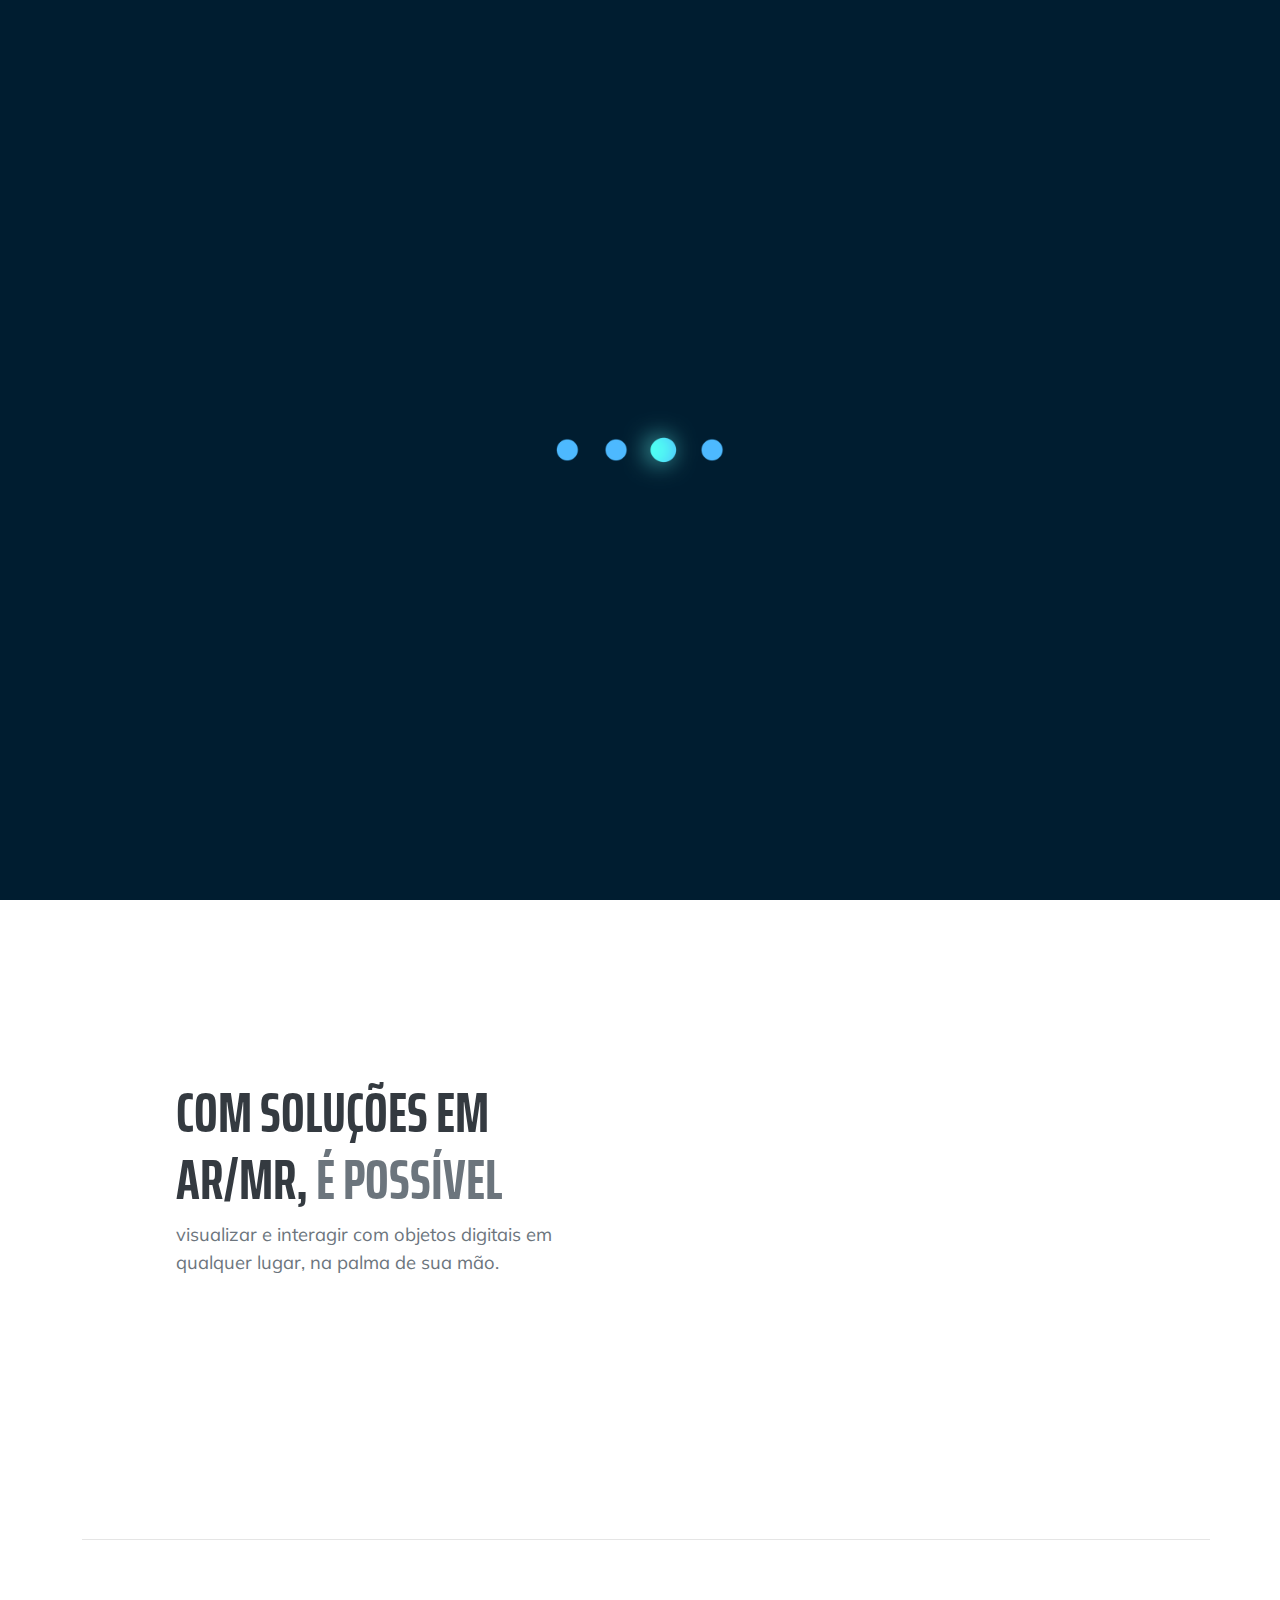
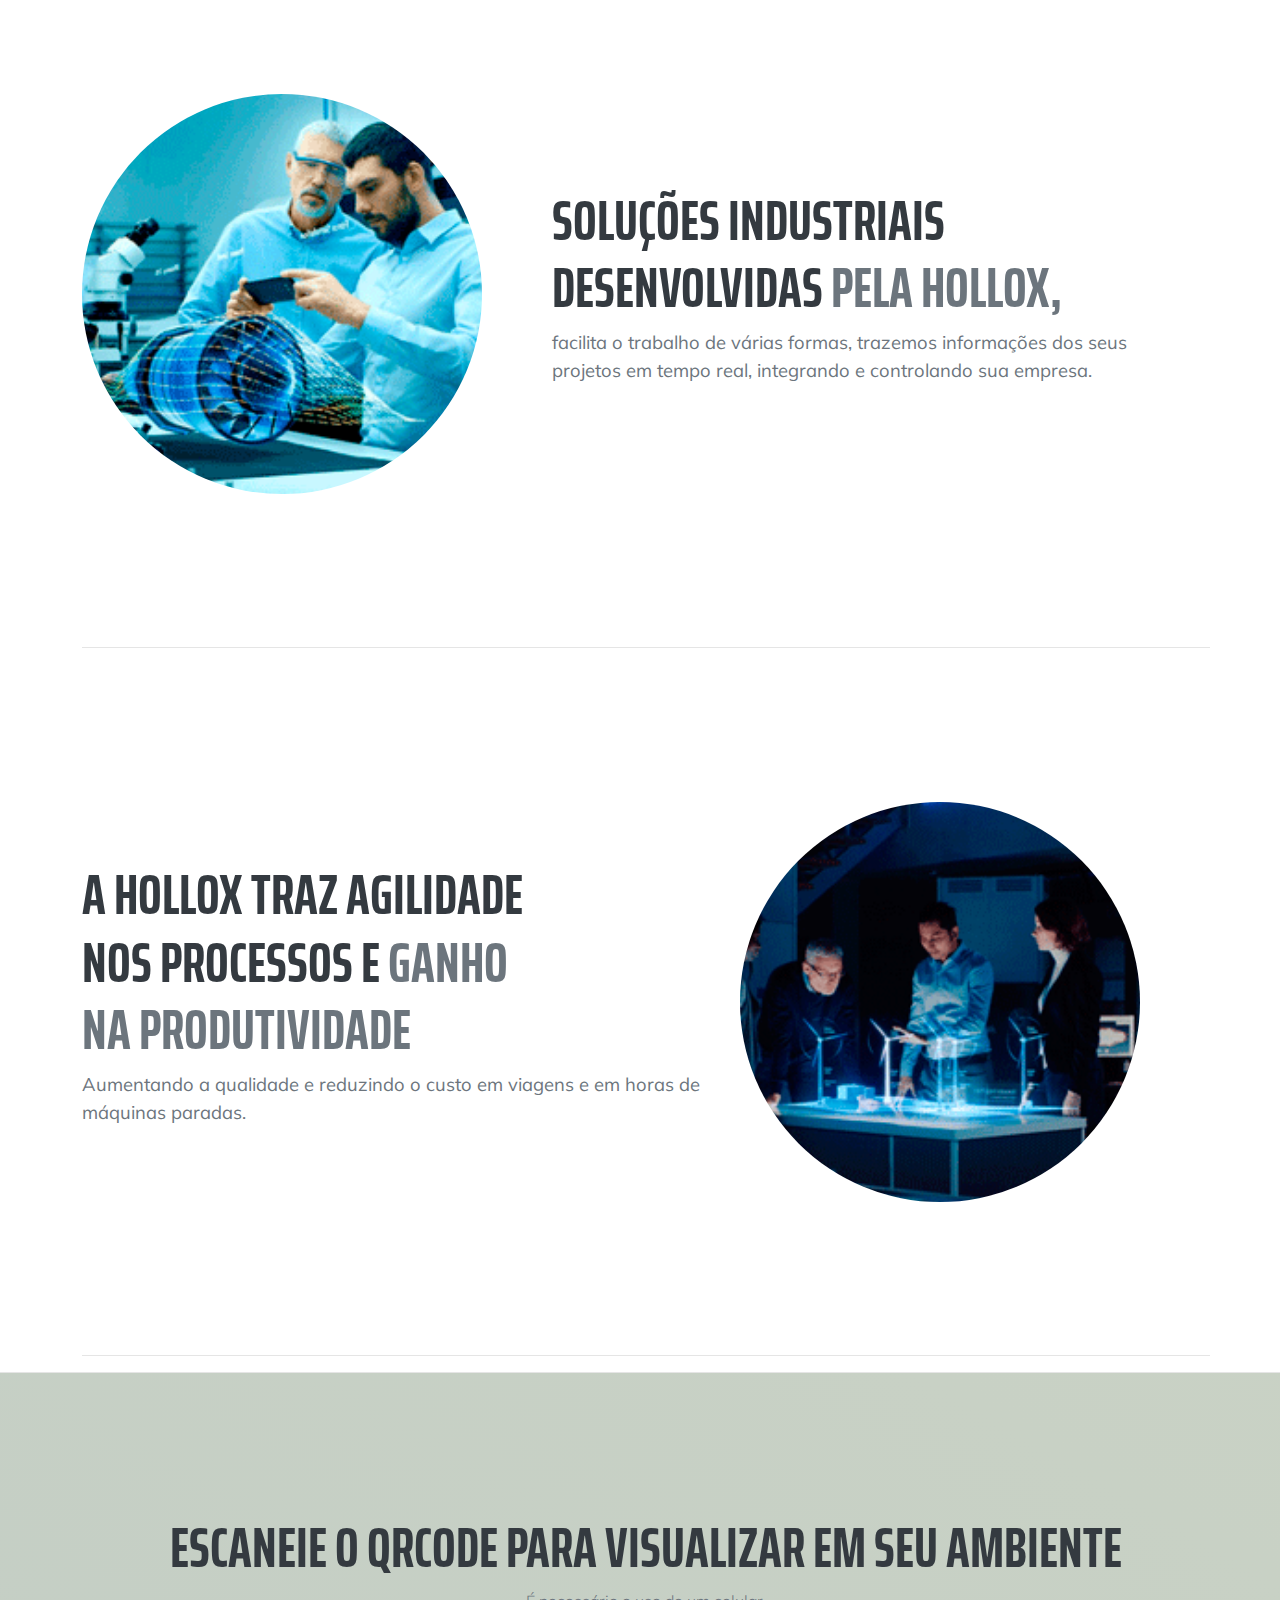
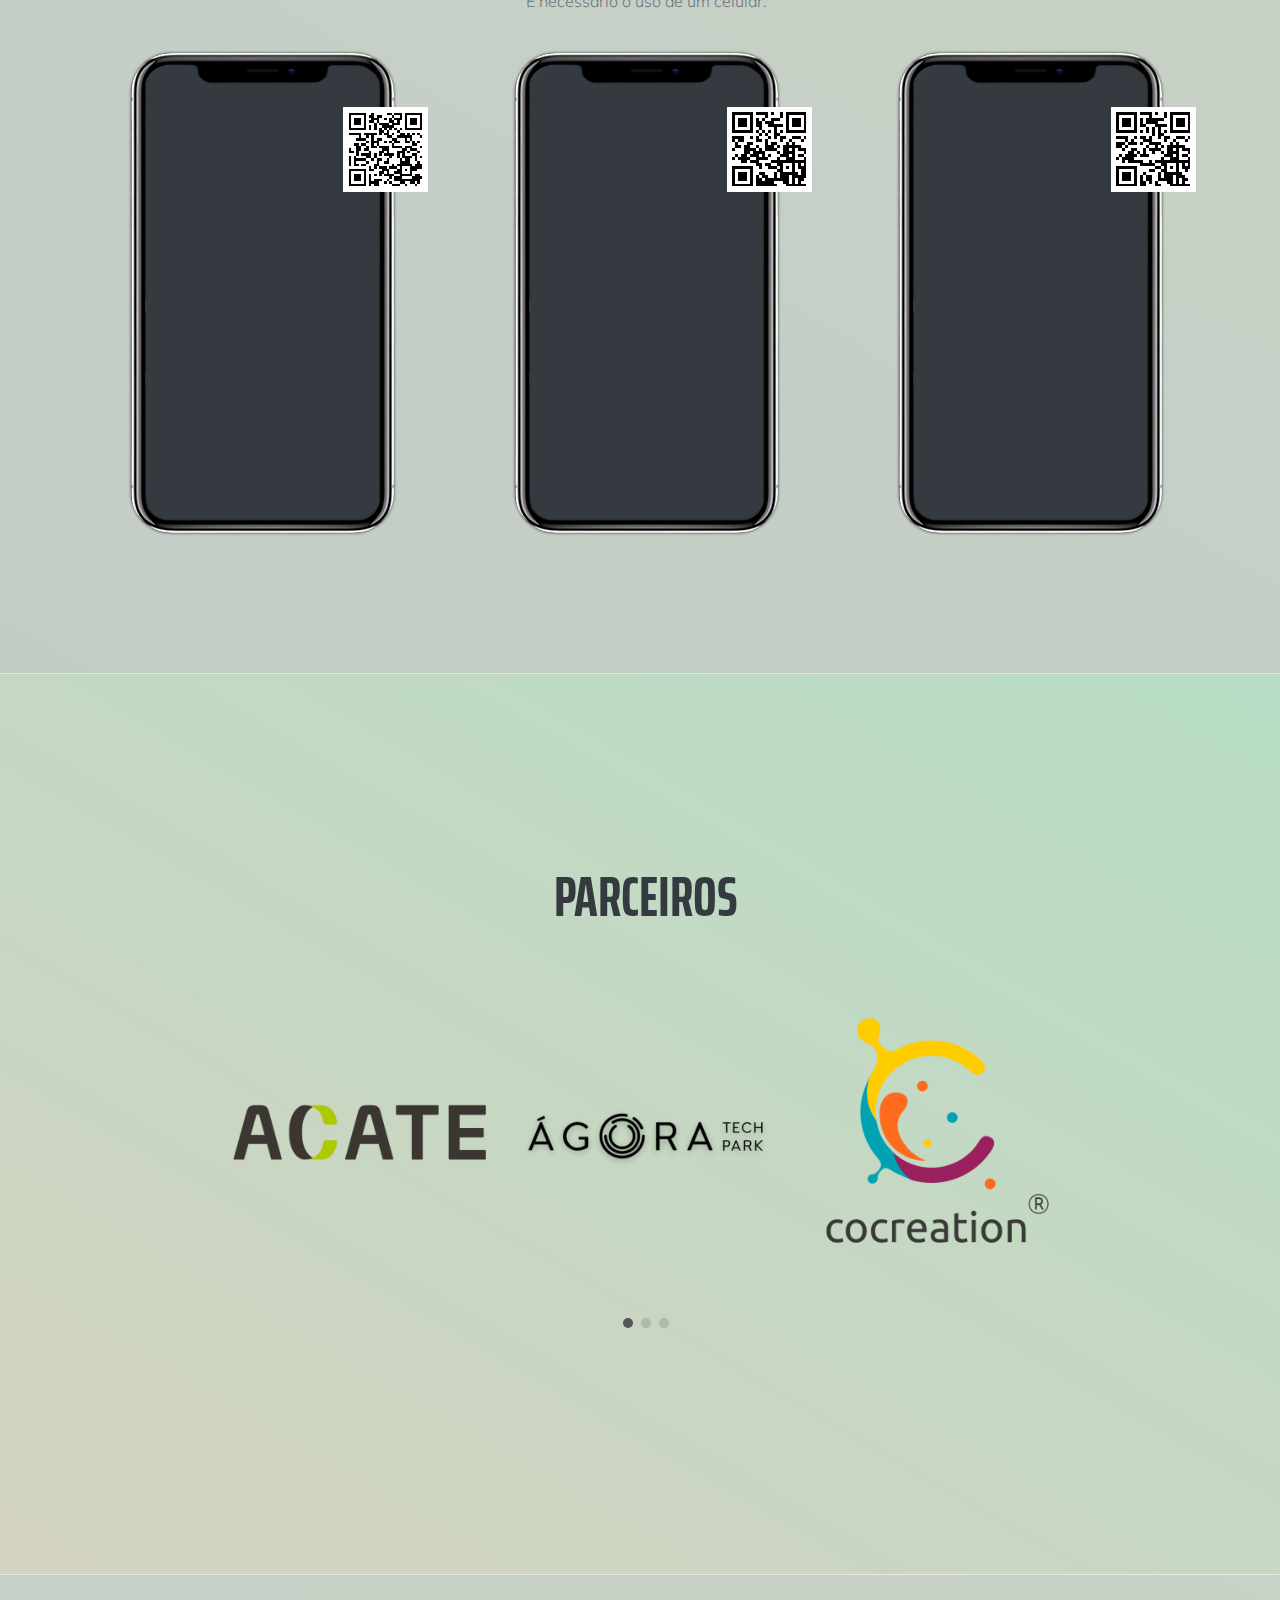
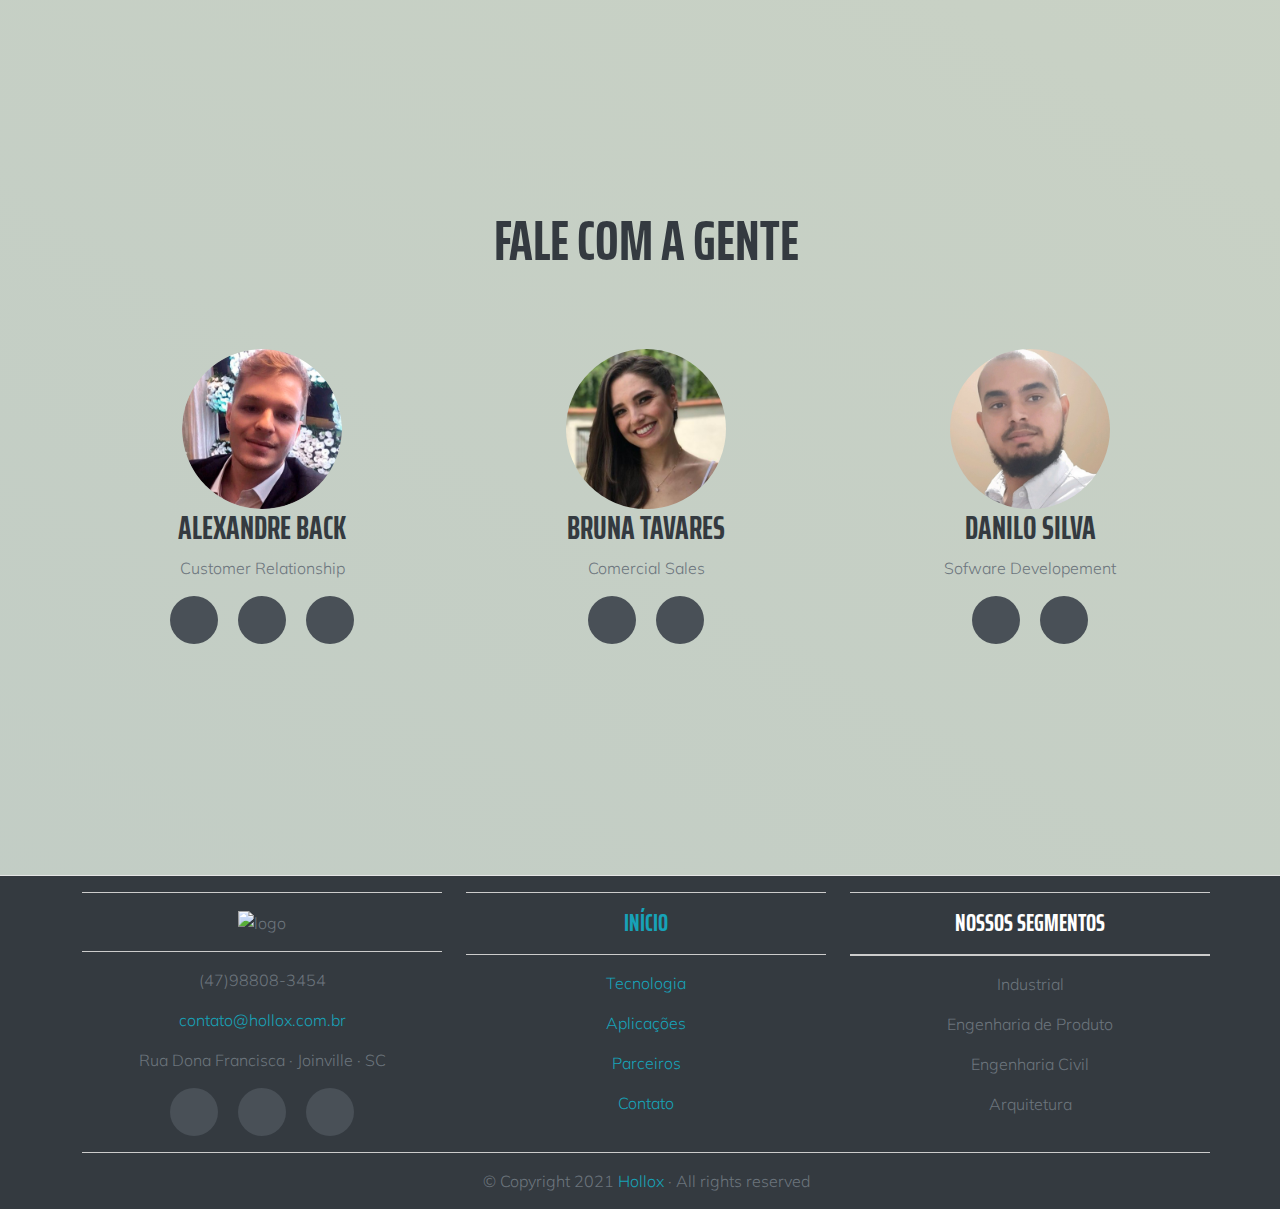
==== commit 19449beb: "Adicionando Idioma Ingles" ====
--- a/holloxSite/index.html
+++ b/holloxSite/index.html
@@ -72,10 +72,7 @@
                 </label>
                 <label class="btn btn-secondary">
                   <input type="radio" name="options" id="drpDownEUA" onclick="changeLanguage_EUA()" autocomplete="off"><img src="assets/img/eua.svg" height="25" alt="logo">
-                </label>
-                <label class="btn btn-secondary">
-                  <input type="radio" name="options" id="option3" autocomplete="off"> <img src="assets/img/germany.svg" height="25" alt="logo">
-                </label>
+                </label>                
               </div>
             </li>                           
           </ul>
@@ -93,7 +90,7 @@
         <div class="container">
           <div class="row featurette">
             <div class="col-md-8 order-md-1" >
-              <h2 class="featurette-heading" style="opacity: 100%; color: aliceblue;"></br></br></br></br>Explicar um projeto não é fácil mas <span style="color:cadetblue;">nós</span> podemos <span style="color:cadetblue;">te ajudar</span> com isso...  </br></br><a type="button" class="btn btn-outline-light btn-lg" href="#tecnology" id="liveToastBtn">Saiba mais »</a></br></br></br></br></br></h2>
+              <h2 id="Pg01" class="featurette-heading" style="opacity: 100%; color: aliceblue;"></br></br></br></br>Explicar um projeto não é fácil mas <span style="color:cadetblue;">nós</span> podemos <span style="color:cadetblue;">te ajudar</span> com isso...  </br></br><a type="button" class="btn btn-outline-light btn-lg" href="#tecnology" id="liveToastBtn">Saiba mais »</a></br></br></br></br></br></h2>
             </div>              
           </div>       
         </div>
@@ -106,9 +103,9 @@
         <hr class="featurette-divider">
 
         <div class="row featurette" style="display: flex; align-items: center; justify-content: center; height: 75vh; width: 100%;">
-          <div class="col-md-7 order-md-2">
-            <h2 class="featurette-heading">Explique projetos complexos. <span class="text-muted">Com a solução desenvolvida pela Hollox,</span></h2>
-            <p class="lead">não há dificuldades em mostrar aos seus clientes o resultado de um projeto.</p>
+          <div class="col-md-5 order-md-2">
+            <h2 id="Pg0201" class="featurette-heading">Com soluções em AR/MR, <span class="text-muted">é possível </span></h2>
+            <p id="Pg0202" class="lead">visualizar e interagir com objetos digitais em qualquer lugar, na palma de sua mão.</p>
           </div>
           <div class="col-md-5 order-md-2">
             <!-- 16:9 aspect ratio -->
@@ -122,8 +119,8 @@
 
         <div class="row featurette" style="display: flex; align-items: center; justify-content: center; height: 75vh; width: 100%;">
           <div class="col-md-7 order-md-2">
-            <h2 class="featurette-heading">Dê vida aos projetos ainda no papel. <span class="text-muted">a Hollox permite aos seus clientes,</span></h2>
-            <p class="lead">uma experiência em detalhes da estrutura do projeto real.</p>
+            <h2 id="Pg0301" class="featurette-heading">Soluções Industriais desenvolvidas <span class="text-muted">pela hollox,</span></h2>             
+            <p id="Pg0302" class="lead">facilita o trabalho de várias formas, trazemos informações dos seus projetos em tempo real, integrando e controlando sua empresa.</p>
           </div>
           <div class="col-md-5 order-md-1">
             <img width="400" height="400" src="assets/img/001_R2.gif" alt="" style="border-radius: 100%;"/>
@@ -134,8 +131,8 @@
 
         <div class="row featurette" style="display: flex; align-items: center; justify-content: center; height: 75vh; width: 100%;">
           <div class="col-md-7">
-            <h2 class="featurette-heading">Através do uso da tecnologia em <span class="text-muted">realidade aumentada,</span></h2>
-            <p class="lead">a Hollox traz agilidade nos processos e ganho na produtividade.</p>
+            <h2 id="Pg0401" class="featurette-heading">A hollox traz agilidade </br>nos processos e <span class="text-muted">ganho </br>na produtividade</span></h2>
+            <p id="Pg0402" class="lead">Aumentando a qualidade e reduzindo o custo em viagens e em horas de máquinas paradas.</p>
           </div>
             <div class="col-md-5">
               <img width="400" height="400" src="assets/img/002_R2.gif" alt="" style="border-radius: 100%;"/>
@@ -153,8 +150,8 @@
       <footer class="gradientContato" id="aplications">
         <div class="container-xl">
           <div class="col-12">
-            <h2 style="text-align: center;">ESCANEIE O QRCODE PARA VISUALIZAR EM SEU AMBIENTE</h2>
-            <p style="text-align: center;">É necessário o uso de um celular.</br></br><p>
+            <h2 id="Aplicacoes" style="text-align: center;">ESCANEIE O QRCODE PARA VISUALIZAR EM SEU AMBIENTE</h2>
+            <p id="AplicacoesSub" style="text-align: center;">É necessário o uso de um celular.</br></br><p>
           </div>          
                               
           <div class="row text-center">
@@ -286,7 +283,7 @@
           <div class="container-xl">
               <div class="row">
                   <div class="col-md-10  mx-auto">   
-                      <h2 class="centralizado">Parceiros</br></br></h2>   
+                      <h2 id="Parceiros" class="centralizado">Parceiros</br></br></h2>   
                                               
                       <div id="myCarousel" class="carousel slide" data-ride="carousel" data-interval="2000">
                           <!-- Carousel indicators -->
@@ -339,7 +336,7 @@
       <footer class="gradientContato" id="contato">
         <div class="container-xl">
           <div class="col-12">
-            <h2 style="text-align: center;">Fale com a Gente</br></br></h2>
+            <h2 id="faleConosco" style="text-align: center;">Fale com a Gente</br></br></h2>
           </div>                    
           <div class="row text-center">
             <div class="col-md-4">          
@@ -400,22 +397,22 @@
 
         <div class="col-md-4">                            
             <hr style="border-top: 1.5px solid #ccc; background: transparent;">
-            <h4 style="color:white"><a href="#home">Início</a></h4>
+            <h4 style="color:white" id="home02"><a href="#home">Início</a></h4>
             <hr style="border-top: 1.5px solid #ccc; background: transparent;">                            
-            <p><a href="#tecnology">Tecnologia</a></p>
-            <p><a href="#aplications">Aplicações</a></p>
-            <p><a href="#parceiros">Parceiros</a></p> 
-            <p><a href="#contato">Contato</a></p>                           
+            <p id="tecnology02"><a href="#tecnology">Tecnologia</a></p>
+            <p id="aplications02"><a href="#aplications">Aplicações</a></p>
+            <p id="parceiros02"><a href="#parceiros">Parceiros</a></p> 
+            <p id="contato02"><a href="#contato">Contato</a></p>                           
         </div>
         
         <div class="col-md-4">                    
             <hr style="border-top: 1.5px solid #ccc; background: transparent;">
-            <h4 style="color:white">Nossos Segmentos</h4>
+            <h4 id="segmentos" style="color:white">Nossos Segmentos</h4>
             <hr style="border-top: 2px solid #ccc; background: transparent;">
-            <p>Industrial</p>
-            <p>Engenharia de Produto</p>  
-            <p>Engenharia Civil</p>                          
-            <p>Arquitetura</p>                                
+            <p id="industrial">Industrial</p>
+            <p id="engProduto">Engenharia de Produto</p>  
+            <p id="engCivil">Engenharia Civil</p>                          
+            <p id="arquitetura">Arquitetura</p>                                
         </div>
 
         <div class="col-12">
